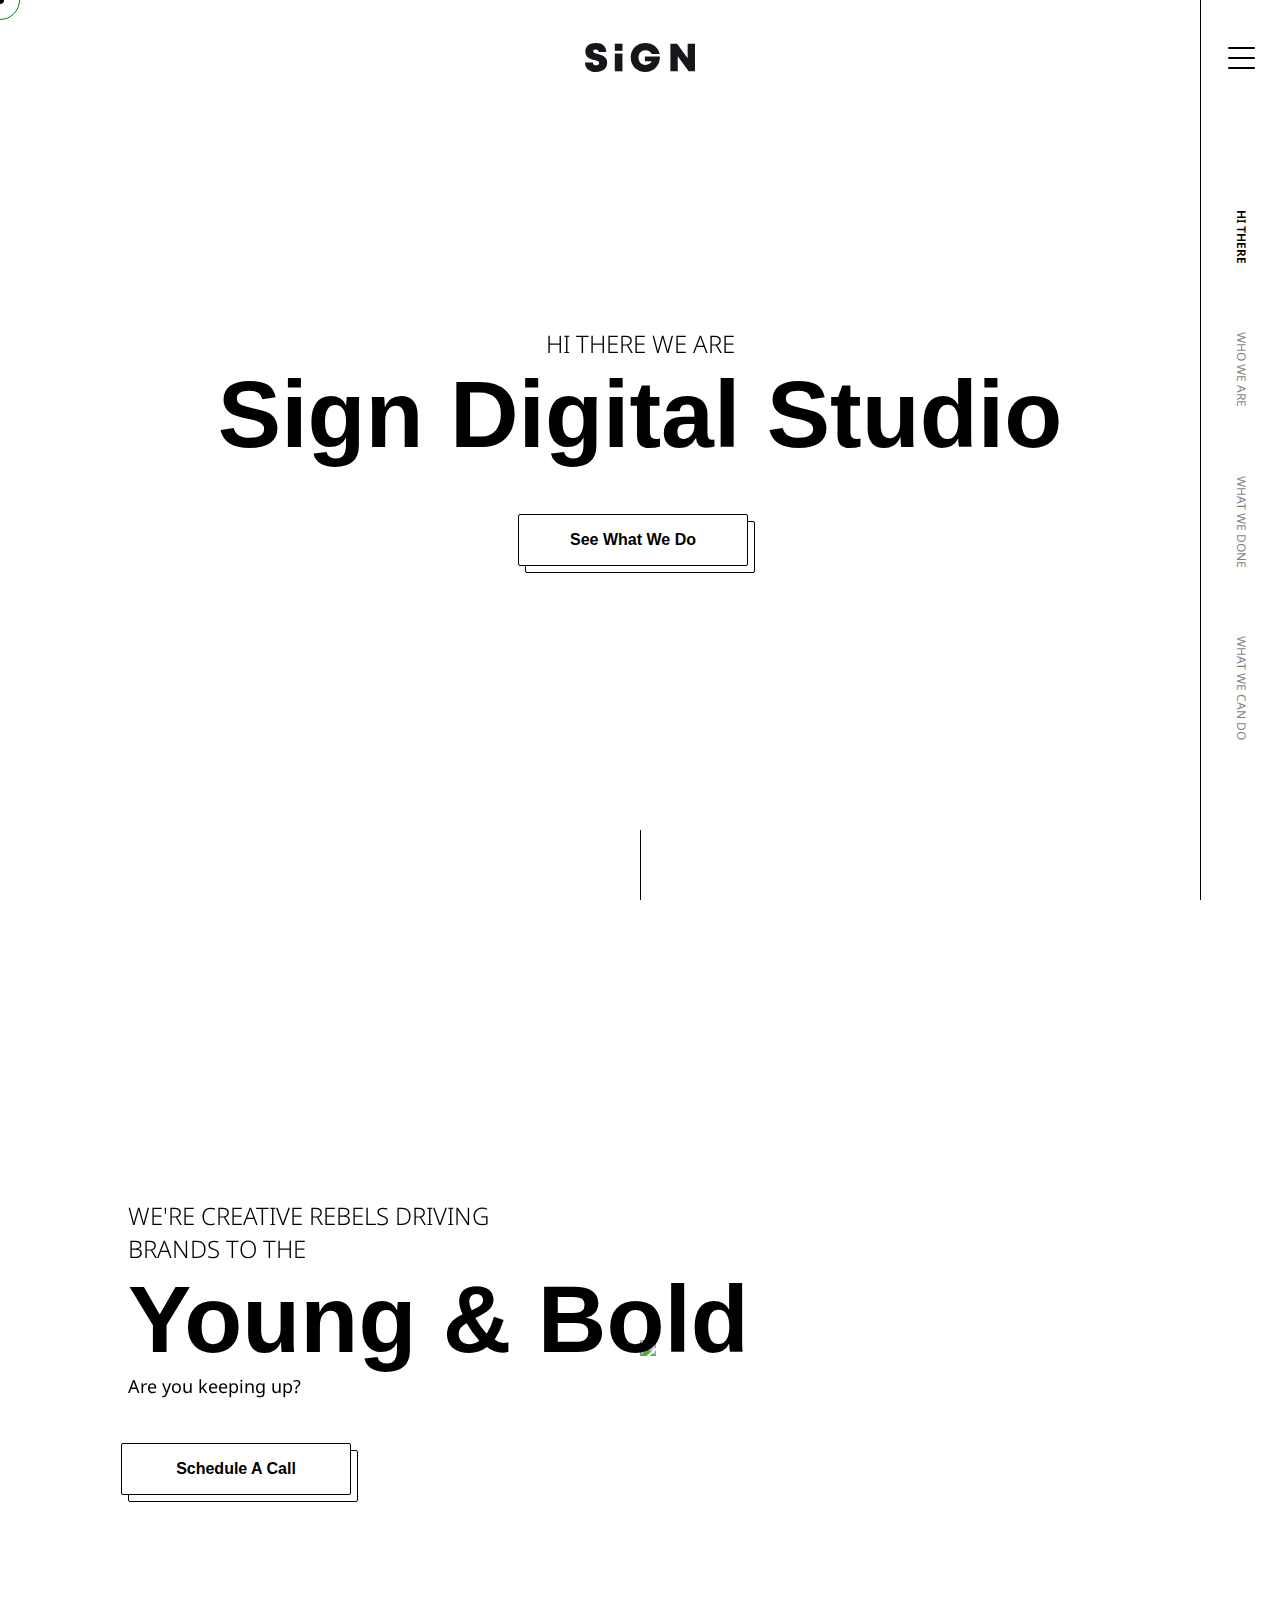
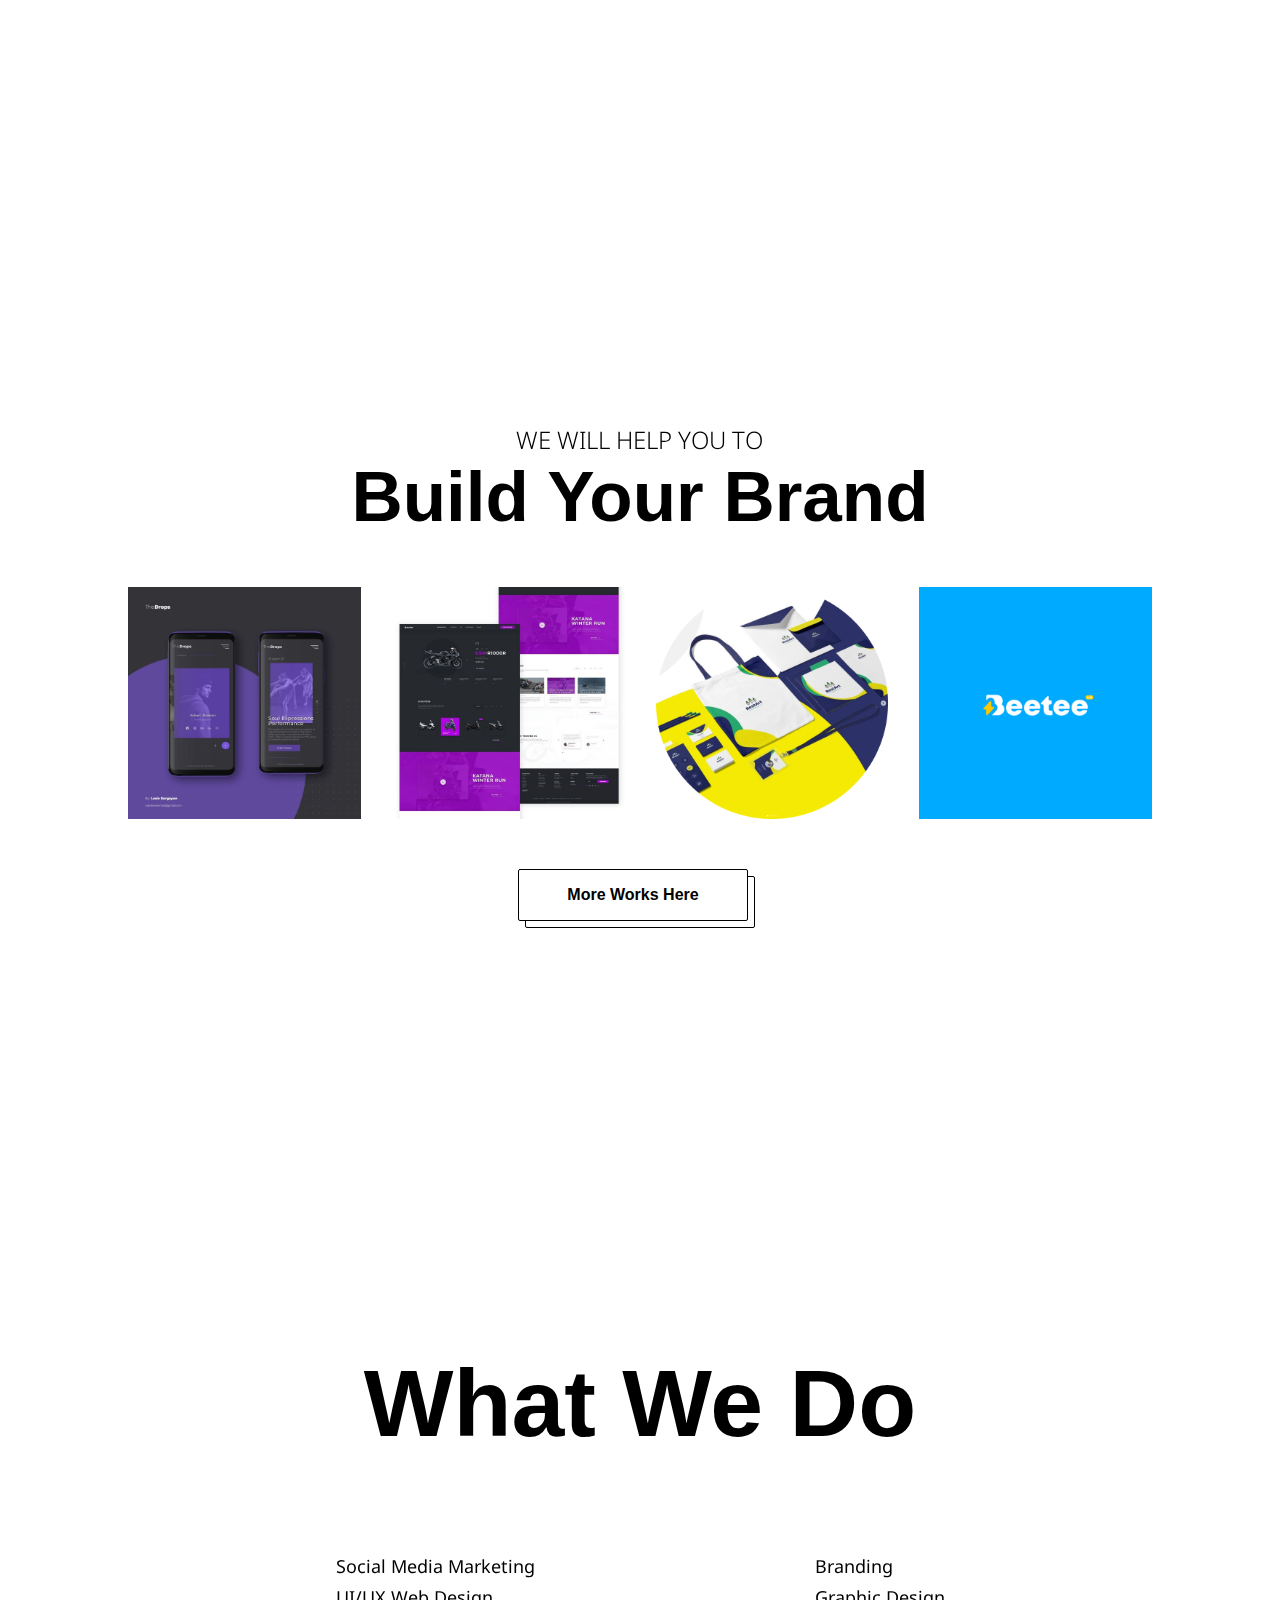
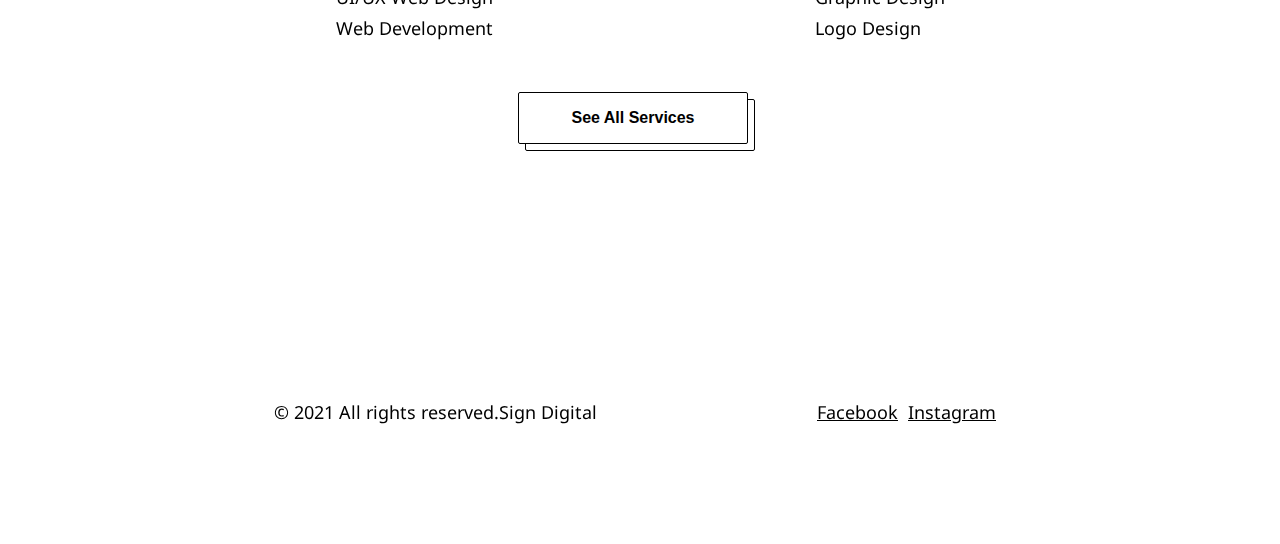
==== index.html @ 4cf791e8 "Add cursor animation to all pages" ====
<!DOCTYPE html>
<html lang="en">
<head>
    <meta charset="UTF-8">
    <meta http-equiv="X-UA-Compatible" content="IE=edge">
    <meta name="viewport" content="width=device-width, initial-scale=1.0">
    <title>Sign Digital Studio</title>
    <link rel="stylesheet" href="./icons/style.css">
    <link rel="stylesheet" href="./fonts/stylesheet.css">
    <link rel="stylesheet" href="./css/style.css">
    <link rel="stylesheet" href="./css/media.css">
</head>
<body>
  <!-- Cursor animation -->
  <div class="cursor__circle"></div>
  <div class="cursor__dot"></div>
  
    <div class="site-navigation">
      <label class="burger-menu">
        <input type="checkbox">
      </label>
      <nav class="nav-bar">
        <div class="nav-bar__item heading1">
          <a href="./about.html"> 
            About us
            <span class="line-through"></span>
          </a>
        </div>
        <div class="nav-bar__item heading1">
          <a href="./portfolio.html"> 
            Portfolio
            <span class="line-through"></span>
          </a>
        </div>
        <div class="nav-bar__item heading1">
          <a href="./services.html"> 
            Services
            <span class="line-through"></span>
          </a>
        </div>
        <div class="nav-bar__item heading1">
          <a href="./contact.html"> 
            Contact us
            <span class="line-through"></span>
          </a>
        </div>
      </nav>
      <div class="page-navigation">
        <ul class="page-navigation__list">
          <li class="page-navigation__item active" data-section="homePage"><a href="#homePage">hi there</a></li>
          <li class="page-navigation__item" data-section="about"><a href="#about">who we are</a></li>
          <li class="page-navigation__item" data-section="portfolio"><a href="#portfolio">what we done</a></li>
          <li class="page-navigation__item" data-section="services"><a href="#services">what we can do</a></li>
        </ul>
      </div>
    </div>
    <!-- <?xml version="1.0" encoding="utf-8"?>
<svg class="svg" version="1.1" id="Layer_1" xmlns="http://www.w3.org/2000/svg" xmlns:xlink="http://www.w3.org/1999/xlink" x="0px" y="0px"
	 width="2335.9px" height="1337px" viewBox="0 0 2335.9 1337" style="enable-background:new 0 0 2335.9 1337;" xml:space="preserve">
  <style type="text/css">
	.st0{fill:none;}
  </style>
  <path id="curve" class="st0" d="M189.7,34.1c0,0,83.5,327.6,347.3,301.4s512.7-229.3,653.6-183.5s360.8,304.8,520.9,330.9
	c154.3,25.1,322.7-34.4,429.2-157.3c0,0,318,411.1,45.9,727.3c0,0-132.7,176.9-465.2,90.1s-485.9,88.1-665,144.1
	c-241.5,75.6-396.3-27.2-527.4-181.8C390.8,942.8,327.3,899,171.6,961.2c0,0-175.8-215.2-122.2-548S157.9-7.8,189.7,34.1z"/>
  <text class="text">
    <textPath alignment-baseline="top" xlink:href="#curve">
      <animate attributeName="startOffset" values="0%;100%;"  begin="0s" dur="10s" repeatCount="indefinite"/>
      BRANDING - UI/UX DESIGN - SMM - WEB DEVELOPMENT - LOGO DESIGN - SOCIAL CONTENT WRITING - GRAPHIC DESIGN - ADD MANAGEMENT - 
      BRANDING - UI/UX DESIGN - SMM - WEB DEVELOPMENT - LOGO DESIGN - SOCIAL CONTENT WRITING - GRAPHIC DESIGN - ADD MANAGEMENT - 
      BRANDING - UI/UX DESIGN - SMM - WEB DEVELOPMENT - LOGO DESIGN - SOCIAL CONTENT WRITING - GRAPHIC DESIGN - ADD MANAGEMENT -  
      BRANDING - UI/UX DESIGN - SMM - WEB DEVELOPMENT - LOGO DESIGN - SOCIAL CONTENT WRITING - GRAPHIC DESIGN - ADD MANAGEMENT -  
      BRANDING - UI/UX DESIGN - SMM - WEB DEVELOPMENT - LOGO DESIGN - SOCIAL CONTENT WRITING - GRAPHIC DESIGN - ADD MANAGEMENT -  
      BRANDING - UI/UX DESIGN - SMM - WEB DEVELOPMENT - LOGO DESIGN - SOCIAL CONTENT WRITING - GRAPHIC DESIGN - ADD MANAGEMENT -  
      BRANDING - UI/UX DESIGN - SMM - WEB DEVELOPMENT - LOGO DESIGN - SOCIAL CONTENT WRITING - GRAPHIC DESIGN - ADD MANAGEMENT -  
      BRANDING - UI/UX DESIGN - SMM - WEB DEVELOPMENT - LOGO DESIGN - SOCIAL CONTENT WRITING - GRAPHIC DESIGN - ADD MANAGEMENT -  
      BRANDING - UI/UX DESIGN - SMM - WEB DEVELOPMENT - LOGO DESIGN - SOCIAL CONTENT WRITING - GRAPHIC DESIGN - ADD MANAGEMENT -  
      BRANDING - UI/UX DESIGN - SMM - WEB DEVELOPMENT - LOGO DESIGN - SOCIAL CONTENT WRITING - GRAPHIC DESIGN - ADD MANAGEMENT -    
    </textPath>
  </text>
</svg> -->
    <header>
      <a href="./index.html#homePage" id="logo">
        <img src="./img/blacklogo.svg" />
    </a>
    </header>
    <main>
        <section class='welcome-section' id="homePage">
          <p class='heading2'>hi there we are</p>
          <h1 class='heading1'>sign digital studio </h1>
          <a href="#portfolio">
            <div class='button-container'>
                <button class='button'>
                  see what we do
                </button>
              </div>
          </a>
        </section>
        <section class='about-section' id="about">
          <div class='left-side'>
            <p class='heading2'>we're creative rebels driving<br/>brands to the</p>
            <h2 class='heading1' >young & bold</h2>
            <p>Are you keeping up?</p>
            <div class='button-container'>
                <button class='button'>
                  schedule a call
                </button>
            </div>
          </div>
          <div class='right-side'>
            <img src='./img/menWorking.png' />
          </div>
        </section>
        <section class='portfolio-section' id='portfolio'>
          <div class='text-description'>
            <p class="heading2">We will help you to</p>
            <h2 class='heading1 mid-shrift'>build your brand</h2>
          </div>
          <div class='pics-container'>
            <div class='pics'>
              <a href='./portfolio1.html'>
                <img src='./img/portfolio1.png' />
              </a>
              <a href='./portfolio.html'>
                <img src='./img/portfolio2.png' />
              </a>
              <a href='./portfolio.html'>
                <img src='./img/portfolio3.png' />
              </a>
              <a href='./portfolio.html'>
                <img src='./img/portfolio4.png' />
              </a>
            </div>
            <div class='button-container'>
                <button class='button'>
                  more works here
                </button>
            </div>
          </div>
        </section>
        <section class='services-section' id="services">
            <h2 class='heading1 whatWeDoHeading'>what we do</h2>
            <div class='lists-wrapper'>
              <div class="lists">
                <ul>
                  <li>Social Media Marketing</li>
                  <li>UI/UX Web Design</li>
                  <li>Web Development</li>  
                </ul>
                <ul>
                  <li>Branding</li>
                  <li>Graphic Design</li>
                  <li>Logo Design</li>
                </ul>
              </div>
              <div class="button-wrapper">
                <div class='button-container'>
                  <a href="./services.html">
                  <button class='button'>
                    see all services
                  </button>
                  </a>
                </div>
              </div>
            </div>
        </section>
      </main>
      <footer>
        <p>&copy; 2021 All rights reserved.Sign Digital </p>
        <div class='social'>
          <a href='https://www.facebook.com/Sign-2213681662203036' target="_blank">Facebook</a>
          <a href='https://www.instagram.com/sign_digital/' target="_blank">Instagram</a>
        </div>
      </footer>
      <div class="stiky-line-container">
        <a href="#homePage" id="lineA">
          <div id='stiky-line'></div>
        </a>
      </div>
      <script src="./script.js"></script>
</body>
</html>
---- icons/style.css ----
@font-face {
  font-family: 'icomoon';
  src:  url('fonts/icomoon.eot?glwgd6');
  src:  url('fonts/icomoon.eot?glwgd6#iefix') format('embedded-opentype'),
    url('fonts/icomoon.ttf?glwgd6') format('truetype'),
    url('fonts/icomoon.woff?glwgd6') format('woff'),
    url('fonts/icomoon.svg?glwgd6#icomoon') format('svg');
  font-weight: normal;
  font-style: normal;
  font-display: block;
}

[class^="icon-"], [class*=" icon-"] {
  /* use !important to prevent issues with browser extensions that change fonts */
  font-family: 'icomoon' !important;
  speak: never;
  font-style: normal;
  font-weight: normal;
  font-variant: normal;
  text-transform: none;
  line-height: 1;

  /* Better Font Rendering =========== */
  -webkit-font-smoothing: antialiased;
  -moz-osx-font-smoothing: grayscale;
}

.icon-arrow-up:before {
  content: "\e910";
}
---- fonts/stylesheet.css ----
@font-face {
    font-family: 'Mosk Bold 700';
    src: url('MoskBold700.woff2') format('woff2'),
        url('MoskBold700.woff') format('woff');
    font-weight: bold;
    font-style: normal;
    font-display: swap;
}

@font-face {
    font-family: 'Mosk Extra-Bold 800';
    src: url('MoskExtra-Bold800.woff2') format('woff2'),
        url('MoskExtra-Bold800.woff') format('woff');
    font-weight: bold;
    font-style: normal;
    font-display: swap;
}

@font-face {
    font-family: 'Mosk Extra-Light 200';
    src: url('MoskExtra-Light200.woff2') format('woff2'),
        url('MoskExtra-Light200.woff') format('woff');
    font-weight: 300;
    font-style: normal;
    font-display: swap;
}

@font-face {
    font-family: 'Mosk Light 300';
    src: url('MoskLight300.woff2') format('woff2'),
        url('MoskLight300.woff') format('woff');
    font-weight: 300;
    font-style: normal;
    font-display: swap;
}

@font-face {
    font-family: 'Mosk Normal 400';
    src: url('MoskNormal400.woff2') format('woff2'),
        url('MoskNormal400.woff') format('woff');
    font-weight: normal;
    font-style: normal;
    font-display: swap;
}

@font-face {
    font-family: 'Mosk Medium 500';
    src: url('MoskMedium500.woff2') format('woff2'),
        url('MoskMedium500.woff') format('woff');
    font-weight: 500;
    font-style: normal;
    font-display: swap;
}

@font-face {
    font-family: 'Mosk Semi-Bold 600';
    src: url('MoskSemi-Bold600.woff2') format('woff2'),
        url('MoskSemi-Bold600.woff') format('woff');
    font-weight: bold;
    font-style: normal;
    font-display: swap;
}

@font-face {
    font-family: 'Mosk Thin 100';
    src: url('MoskThin100.woff2') format('woff2'),
        url('MoskThin100.woff') format('woff');
    font-weight: 100;
    font-style: normal;
    font-display: swap;
}

@font-face {
    font-family: 'Mosk Ultra-Bold 900';
    src: url('MoskUltra-Bold900.woff2') format('woff2'),
        url('MoskUltra-Bold900.woff') format('woff');
    font-weight: bold;
    font-style: normal;
    font-display: swap;
}

@font-face {
    font-family: 'Noto Sans';
    src: url('NotoSans-BlackItalic.woff2') format('woff2'),
        url('NotoSans-BlackItalic.woff') format('woff');
    font-weight: 900;
    font-style: italic;
    font-display: swap;
}

@font-face {
    font-family: 'Noto Sans';
    src: url('NotoSans-Black.woff2') format('woff2'),
        url('NotoSans-Black.woff') format('woff');
    font-weight: 900;
    font-style: normal;
    font-display: swap;
}

@font-face {
    font-family: 'Noto Sans';
    src: url('NotoSans-Bold.woff2') format('woff2'),
        url('NotoSans-Bold.woff') format('woff');
    font-weight: bold;
    font-style: normal;
    font-display: swap;
}

@font-face {
    font-family: 'Noto Sans';
    src: url('NotoSans-BoldItalic.woff2') format('woff2'),
        url('NotoSans-BoldItalic.woff') format('woff');
    font-weight: bold;
    font-style: italic;
    font-display: swap;
}

@font-face {
    font-family: 'Noto Sans';
    src: url('NotoSans-ExtraBoldItalic.woff2') format('woff2'),
        url('NotoSans-ExtraBoldItalic.woff') format('woff');
    font-weight: bold;
    font-style: italic;
    font-display: swap;
}

@font-face {
    font-family: 'Noto Sans';
    src: url('NotoSans-ExtraBold.woff2') format('woff2'),
        url('NotoSans-ExtraBold.woff') format('woff');
    font-weight: bold;
    font-style: normal;
    font-display: swap;
}

@font-face {
    font-family: 'Noto Sans';
    src: url('NotoSans-ExtraLight.woff2') format('woff2'),
        url('NotoSans-ExtraLight.woff') format('woff');
    font-weight: 200;
    font-style: normal;
    font-display: swap;
}

@font-face {
    font-family: 'Noto Sans';
    src: url('NotoSans-ExtraLightItalic.woff2') format('woff2'),
        url('NotoSans-ExtraLightItalic.woff') format('woff');
    font-weight: 200;
    font-style: italic;
    font-display: swap;
}

@font-face {
    font-family: 'Noto Sans';
    src: url('NotoSans-Italic.woff2') format('woff2'),
        url('NotoSans-Italic.woff') format('woff');
    font-weight: normal;
    font-style: italic;
    font-display: swap;
}

@font-face {
    font-family: 'Noto Sans';
    src: url('NotoSans-Light.woff2') format('woff2'),
        url('NotoSans-Light.woff') format('woff');
    font-weight: 300;
    font-style: normal;
    font-display: swap;
}

@font-face {
    font-family: 'Noto Sans';
    src: url('NotoSans-LightItalic.woff2') format('woff2'),
        url('NotoSans-LightItalic.woff') format('woff');
    font-weight: 300;
    font-style: italic;
    font-display: swap;
}

@font-face {
    font-family: 'Noto Sans';
    src: url('NotoSans-Medium.woff2') format('woff2'),
        url('NotoSans-Medium.woff') format('woff');
    font-weight: 500;
    font-style: normal;
    font-display: swap;
}

@font-face {
    font-family: 'Noto Sans';
    src: url('NotoSans-MediumItalic.woff2') format('woff2'),
        url('NotoSans-MediumItalic.woff') format('woff');
    font-weight: 500;
    font-style: italic;
    font-display: swap;
}

@font-face {
    font-family: 'Noto Sans';
    src: url('NotoSans-Regular.woff2') format('woff2'),
        url('NotoSans-Regular.woff') format('woff');
    font-weight: normal;
    font-style: normal;
    font-display: swap;
}

@font-face {
    font-family: 'Noto Sans';
    src: url('NotoSans-SemiBoldItalic.woff2') format('woff2'),
        url('NotoSans-SemiBoldItalic.woff') format('woff');
    font-weight: 600;
    font-style: italic;
    font-display: swap;
}

@font-face {
    font-family: 'Noto Sans';
    src: url('NotoSans-SemiBold.woff2') format('woff2'),
        url('NotoSans-SemiBold.woff') format('woff');
    font-weight: 600;
    font-style: normal;
    font-display: swap;
}

@font-face {
    font-family: 'Noto Sans';
    src: url('NotoSans-Thin.woff2') format('woff2'),
        url('NotoSans-Thin.woff') format('woff');
    font-weight: 100;
    font-style: normal;
    font-display: swap;
}

@font-face {
    font-family: 'Noto Sans';
    src: url('NotoSans-ThinItalic.woff2') format('woff2'),
        url('NotoSans-ThinItalic.woff') format('woff');
    font-weight: 100;
    font-style: italic;
    font-display: swap;
}
---- css/style.css ----
* {
    margin: 0;
    padding: 0;
    box-sizing: border-box;
    font-family: 'Noto Sans';
}



html {
    scroll-behavior: smooth;
  }


.heading1 {
  font-family: Mosk, sans-serif !important;
  font-size: 132px;
  color: black;
  text-transform: capitalize;
  white-space: nowrap;
  overflow: visible;
  font-weight: 900;
}

.heading2 {
  font-size: 24px;
  color: black;
  text-transform: uppercase;
  font-weight: 300;
 
}

.heading3 {
  font-size: 48px;
  font-family: Mosk, sans-serif ;
  font-weight: 900;
}

p {
  font-size: 18px;
  font-weight: 400;
}


/* Header */

header {
  display: flex;
  align-items: center;
  justify-content: center;
  transition: all 1s ease;
    
}

#logo  {
  max-width: max-content;
  height: 29px;
  cursor: pointer;
  transition: all 1s ease-in-out;
  /* color: #268f2a; */
  text-decoration: none; 
  z-index: 5;
  position: fixed;
  top: 43px;
}

#logo img {
  height: inherit;
}

/* Navigation  */

:root {
  --bar-width: 27px;
  --bar-height: 2px;
  --burger-gap: 8px;
  --burger-margin: 27px;
}

.site-navigation {
  position: fixed;
  top: 0;
  right: 0;
  width: 80px;
  height: 100vh;
  border-left: 1px solid black;
  background-color: white;
  z-index: 5;
}


.burger-menu {
  width: max-content;
  display: flex;
  flex-direction: column;
  gap: var(--burger-gap);
  position: absolute;
  top: 47px;
  left: var(--burger-margin);
  z-index: 3;
  cursor: pointer;
}

.burger-menu::before,
.burger-menu::after,
.burger-menu input {
  content: "";
  width: var(--bar-width);
  height: var(--bar-height);
  background-color: black;
  transform-origin: left center;
  border-radius: 9999px;
  transition: opacity 500ms,
              width   500ms,
              transform 500ms,
              rotate 500ms;
}

.burger-menu input {
  appearance: none;
  outline: none;
  pointer-events: none;
  background-color: #000000;
} 

.burger-menu:has(input:checked)::before {
  rotate: 45deg;
  background-color: white;
}

.burger-menu:has(input:checked)::after {
  rotate: -45deg;
  background-color: white;
}

.burger-menu input:checked {
  opacity: 0;
  width: 0;
}

/*********************/
.nav-bar {
  height: 100vh;
  width: 100%;
  display: flex;
  flex-direction: column;
  background-color: #000000;
  position: absolute;
  top: 0;
  right: -2000px;
  justify-content: center;
  align-items: flex-start;
  padding: 47px 400px;
  transition: all 700ms;
}

.nav-bar__item {
  cursor: pointer;
  color: white;
  position: relative;
}

.nav-bar__item a {
  color: white;
  text-decoration: none;
  position: relative;
}

.nav-bar__item span {
  background-color: white;
  height: 4px;
  width: 0;
  display: block;
  position: absolute;
  top: 50%;
  left: -5%;
  transition: width .5s ;
}

.nav-bar__item a:hover .line-through {
  width: 110%;
}

.burger-menu:has(input:checked) + .nav-bar {
  right: 0;
}


.page-navigation {
  padding: 200px 0 150px;
  height: 100vh;
}

.page-navigation__list {
  height: 100%;
  list-style: none;
  display: flex;
  flex-direction: column;
  justify-content: space-between;
  align-items: center;
  
}

.page-navigation__list li {
  writing-mode: vertical-rl;
  padding: 10px;
  opacity: .5;
}

.page-navigation__list a {
  text-decoration: none;
  text-transform: uppercase;
  color: #000000;
  white-space: nowrap;
  font-size: 12px;
 
}

.page-navigation__item.active {
  opacity: 1;
  font-weight: 600;
}


/* Button */

.button-container {
    display: inline-block;
    position: relative;
    width: 230px;
    height: 52px;
    border: 1px solid #000000;
    cursor: pointer;
    margin-top: 52px;
    border-radius: 2px;
  }
  
  .button {
    width: 230px;
    height: 52px;
    text-transform: capitalize;
    background-color: white;
    border: 1px solid black;
    transform: translate(-8px, -8px);
    transition: all 0.2s ease;
    text-align: center;
    cursor: pointer;
    font-size: 16px;
    font-weight: 900;
    border-radius: 2px;
    font-family: Mosk, sans-serif !important;
  }
  
  .button:hover {
    background-color: black;
    color: white;
    transform: translate(-1px, -1px);
  
  }



  /* Sticky Line */

  .stiky-line-container {
    height: 120px;
    position: sticky;
    bottom: 0;
    left: 50%;
    z-index: 1;
    cursor: default;
    display: flex;
    align-items: flex-end;
    justify-content: center;
  }


  .lineAnimation {
    --webkit-animation: uparrow 2s 2 ease-in-out;
  }

  .lineAnimationHover {
    --webkit-animation: uparrow 2s infinite ease-in-out;
  }

  .stiky-line-container  a {
    cursor: default;
    padding: 10px 10px 0 10px;
  }

  
  #stiky-line {
    width: 1px;
    height: 70px;
    background-color: black;
    position: sticky;
    bottom: 0;
    left: 50%;
    z-index: 3;
  }

  #stiky-line::before {
    content: '';
    border: solid black;
    border-width: 0 1px 1px 0;
    display: inline-block;
    padding: 6px;
    transform: rotate(-135deg);
    -webkit-transform: rotate(-135deg);
    margin: 0 -6px;
    display: var(--beforeDisplay, none);
  }
  
  
  
  /* main  */

  main {
    padding: 0 284px;
    padding: 0 10%;
    overflow: hidden;
  }

  /* Section-Welcome */
  
  .welcome-section {
    height: 100vh;
    display: flex;
    flex-direction: column;
    align-items: center;
    justify-content: center;
    
  }
  
/* Section-About */
 
  .about-section {
    display: flex;
    width: 100%;
    height: 100vh;
    display: flex;
    justify-content: space-between;
    align-items: center;
  }
  
  .left-side {
    width: 50%;
    z-index: 1;
    display: flex;
    flex-direction: column;
    align-items: flex-start;
    justify-content: center;
  }
  
  .right-side {
    width: 50%;
    z-index: -2;
  }
  .right-side img {
    width: 100%;
    max-height: 100vh;
    height: auto;
  }

  /* Section-Portfolio */
  
  .portfolio-section {
    height: 100vh;
    padding-top: 5%;
    display: flex;
    flex-direction: column;
    align-items: center;
    justify-content: center;
  }
  
  .mid-shrift {
    font-size: 71px !important;
  }

  .text-description {
    text-align: center;
  }
  
  
  .pics-container {
    width: 100%;
    display: flex;
    flex-direction: column;
    align-items: center;
  }
  
  
  .pics {
    margin-top: 50px ;
    display: grid;
    grid-template-columns: auto auto auto auto;
    gap: 31px;
  }
  
  
  .pics img {
    width: 100%;
    max-height: 320px;
    height: auto;
    max-width: 320px;
    cursor: pointer;
    transition: all .3s linear;
  }

  .pics img:hover {
    border-radius: 50%;
    transition: all .3s linear;

  }


  

  /* Section-services */
    
  .services-section {
    height: 100vh;
    display: flex;
    flex-direction: column;
    justify-content: center;
  }

  .whatWeDoHeading {
   text-align: start;    
  }
  
  .lists-wrapper {
    display: flex;
    flex-direction: column;
    align-items: flex-end;
    margin-top: 96px;
  }

  .lists {
    width: 50%;
    display: flex;
  }
  
  .lists ul {
    list-style: none;
    margin-right: 150px;
    font-size: 18px;
  
  }
  
  .lists ul li {
    margin-bottom: 7px;
    font-size: 18px;
    font-weight: 400;
  }

  .button-wrapper {
    width: 50%;
  }
  
  
  .cube-img {
    width: 100%;
    height: auto;
    margin-bottom: 200px;
  } 
  
  
/* footer  */

 .footer-wrapper {
   height: 100vh;
   display: flex;
   flex-direction: column;
   justify-content: flex-end;
 }



  footer {
    padding: 0 274px;
    display: flex;
    justify-content: space-between;
  }

  footer p {
    font-size: 18px;
    font-weight: 400;
  }
  
  .social {
    display: flex;
  }
  
  .social a {
    color: black;
    margin-right: 10px;
    font-size: 18px;
    font-weight: 400;
  }





  /* Animations */ 
  @keyframes uparrow {
    0%  { height: 70px;  }
    50% { height: 110px; }
    100% {height: 70px;  }
  }
  
  @-webkit-keyframes uparrow {
    0%  { height: 70px;  }
    50% { height: 110px; }
    100% {height: 70px;  }
  }





/* SVG */

.svg {
  position: absolute;
  top: 0;
  left: -20%;
  width: 150%;
  overflow: hidden;
}


/* Cursor animation  */
.cursor__circle {
  width: 40px;
  height: 40px;
  border: 1px solid green;
  border-radius: 50%;
  position: fixed;
  left: 0;
  top: 0;
  pointer-events: none;
  -webkit-transform: translate(-50%, -50%);
  transform: translate(-50%, -50%);
  -webkit-transition: 0.15s;
  transition: 0.15s;
  z-index: 999;
  mix-blend-mode: difference;
}

.cursor__dot {
  position: fixed;
  width: 8px;
  height: 8px;
  background-color: black;
  border-radius: 50%;
  left: 0;
  top: 0;
  pointer-events: none;
  -webkit-transform: translate(-50%, -50%);
  transform: translate(-50%, -50%);
  -webkit-transition: 0.2s;
  transition: 0.2s;
  z-index: 999;
  mix-blend-mode: difference;
}
---- css/media.css ----
@media only screen and (max-width: 1800px) {
  .info__logo {
    display: flex;
    justify-content: center;
  }

  .info__logo img {
    width: 95%;
  }
}

@media only screen and (max-width: 1560px) {
  .heading3 {
    font-size: 35px;
  }

  .info__content-title {
    font-size: 20px ;
  }

  .info__content-text {
    font-size: 13px;
  }
}


@media only screen and (max-width: 1460px) {
    .heading1 {
      font-size: 95px;
    }
  
    .about-section {
      height: 100vh;
    }

    .whatWeDoHeading {
      text-align: center;
    }

    .lists-wrapper {
      align-items: center;
    }

    .lists {
      width: 100%;
      justify-content: center;
      gap: 280px;
    }

    .lists ul {
      margin-right: 0;
    }

    .lists-wrapper .button-wrapper {
      width: 100%;
      text-align: center;
    }
  }
    
  
    
  
    @media only screen and (max-width: 1150px) {
      .heading1 {
        font-size: 90px;
      }
  
      .about-section {
        height: 100vh;
      }
  
    .heading2 {
      font-size: 20px;
    }

    .heading3 {
      font-size: 30px;
    }

    .info__content-title {
      font-size: 16px;
    }
  
  
    .right-side img {
      height: auto;
    }
  
    .pics img {
      height: auto;
    }
  
    .services-section {
      padding: 170px 0;
  }
  
    footer {
      padding: 0 10%;
    }
  }

  
  
  @media only screen and (max-width: 1075px) {
    .heading1 {
      font-size: 70px;
    }
  
    .heading2 {
      font-size: 18px;
    }
  
    .mid-shrift {
      font-size: 53px !important;
   }

   footer p {
    font-size: 12px;
   }

   .lists ul {
    margin-right: 15px;
}

  }
  
  
  @media only screen and (max-width: 800px) {
    .heading1 {
        font-size: 48px;
    }

    .services-section {
        padding: 170px 0 80px;
    }
  
    .cube-img {
      margin-bottom: 100px;
    }
  
  
    .pics {
      gap: 7px;
    }
  
  }
  
  
  @media only screen and (max-width: 640px) {
    .button {
      width: 185px;
      font-size: 15px;
    }
  
    .button-container {
      width: 185px;
    }
  
    .lists {
      gap: 65px;
  }
  
    .heading1 {
      font-size: 48px;
    }
  
    .mid-shrift {
      font-size: 41px !important;
    }

    .site-navigation {
        width: 40px;
    }

    :root {
        --burger-margin: 6px;
    }


  
  }
  
  @media only screen and (max-width: 600px) {
    .heading1 {
        font-size: 45px;
        text-align: center;
        white-space: unset;
    }
  
    .heading2 {
      font-size: 16px;
      text-align: center;
  }
  
    footer p {
      font-size: 12px;
    }
  
    .social a {
      font-size: 12px;
    }
  
    #logo {
      height: 30px;
    }
  
    .about-section {
      flex-direction: column;
      padding-top: 100px;
      justify-content: center;
    }
  
    .left-side {
      width: 100%;
      z-index: 1;
      display: flex;
      flex-direction: column;
      align-items: center;
      justify-content: center;
    }
  
    .right-side {
      width: 100%;
      margin-top: 5px;
      display: none;
  }

  .right-side img {
    height: 50px;
  }
  
  .text-description {
    width: 100%;
    text-align: center;
  }

  .portfolio-section {
    height: auto;
    padding-top: 100px;
}
  
  .pics {
    margin-top: 50px;
    display: flex;
    flex-direction: column;
  }
  
  .services-section {
    padding: 135px 0 80px;
    flex-direction: column;
    justify-content: center;
  }
  
  .whatWeDoHeading {
    width: 100%;
    text-align: center;
  }
  
  .lists {
    width: 100%;
    display: flex;
    justify-content: space-between;
    margin-top: 50px;
  }
  
  .lists ul {
    margin-right: 0;
  }
  
  .works-gallery {
    padding-top: 21%;
  }
  
  }
  
  @media only screen and (max-width: 375px) {
    #logo {
      height: 25px;
  }
  
  
  .heading1 {
    font-size: 37px;
  }
  
  .heading2 {
    font-size: 14px;
  }
  
  .cube-img {
    margin-bottom: 23px;
  }
  
  .services-section {
    padding: 135px 0 25px;
  }

 
  
  }
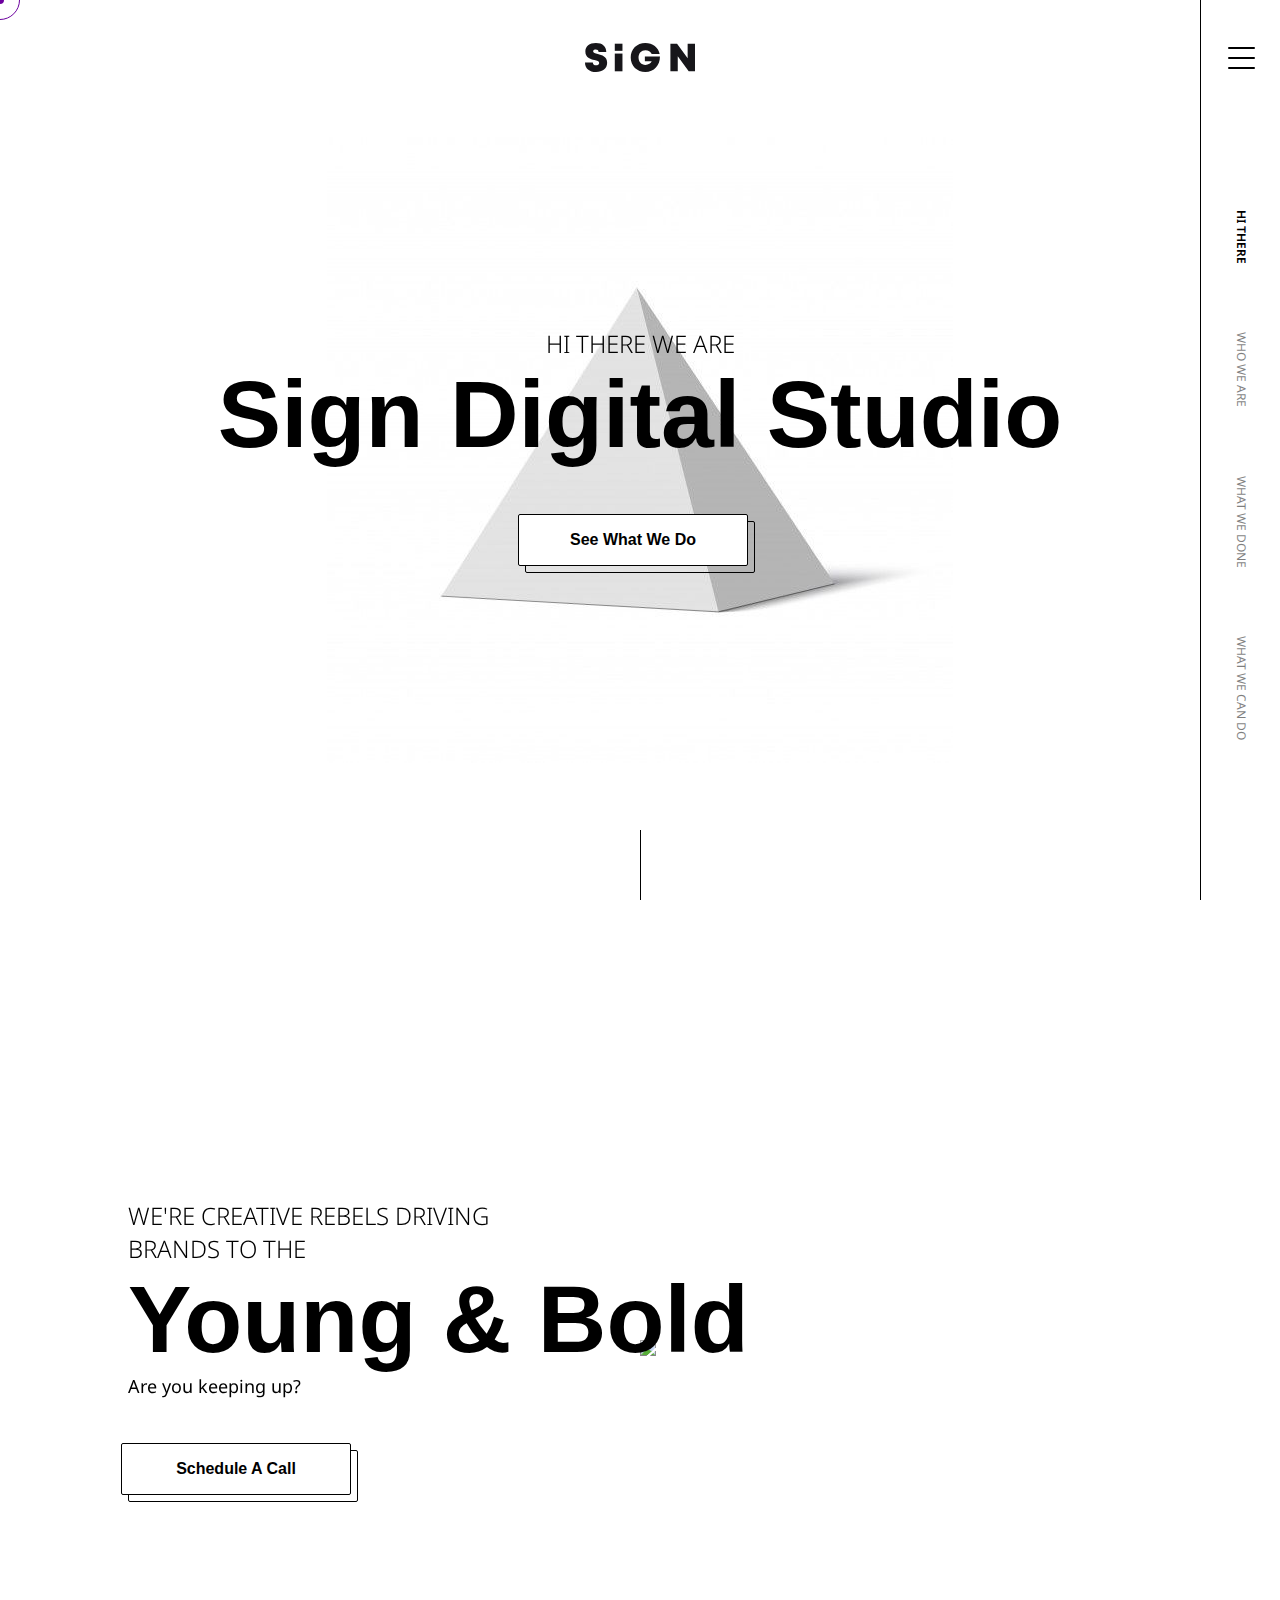
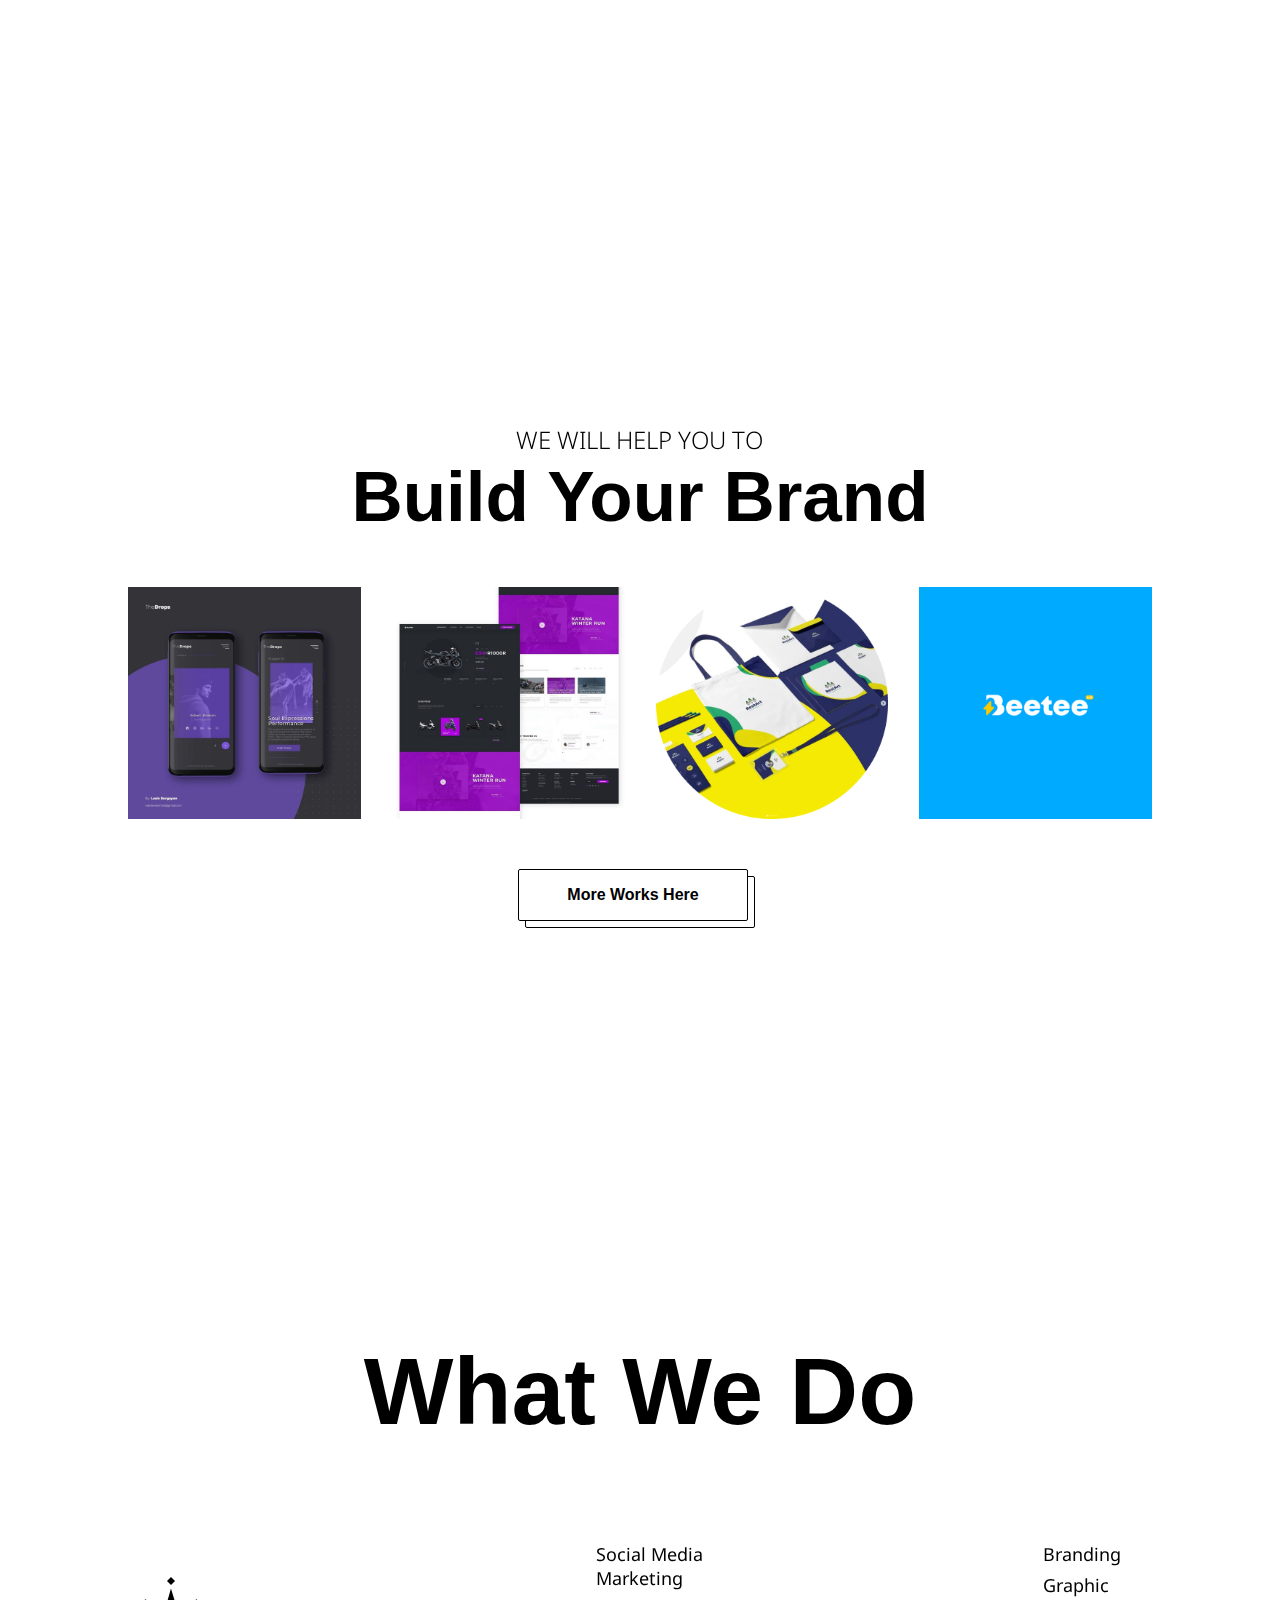
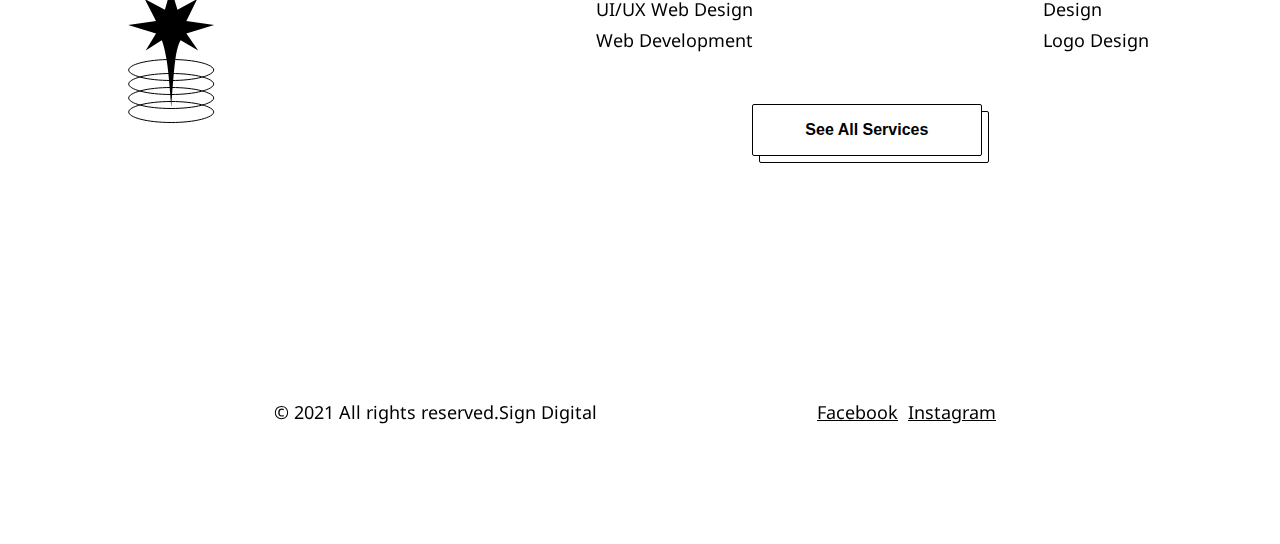
==== commit 40129a6c: "Add shapes to index.html" ====
--- a/index.html
+++ b/index.html
@@ -14,71 +14,48 @@
   <!-- Cursor animation -->
   <div class="cursor__circle"></div>
   <div class="cursor__dot"></div>
-  
-    <div class="site-navigation">
-      <label class="burger-menu">
-        <input type="checkbox">
-      </label>
-      <nav class="nav-bar">
-        <div class="nav-bar__item heading1">
-          <a href="./about.html"> 
-            About us
-            <span class="line-through"></span>
-          </a>
-        </div>
-        <div class="nav-bar__item heading1">
-          <a href="./portfolio.html"> 
-            Portfolio
-            <span class="line-through"></span>
-          </a>
-        </div>
-        <div class="nav-bar__item heading1">
-          <a href="./services.html"> 
-            Services
-            <span class="line-through"></span>
-          </a>
-        </div>
-        <div class="nav-bar__item heading1">
-          <a href="./contact.html"> 
-            Contact us
-            <span class="line-through"></span>
-          </a>
-        </div>
-      </nav>
-      <div class="page-navigation">
-        <ul class="page-navigation__list">
-          <li class="page-navigation__item active" data-section="homePage"><a href="#homePage">hi there</a></li>
-          <li class="page-navigation__item" data-section="about"><a href="#about">who we are</a></li>
-          <li class="page-navigation__item" data-section="portfolio"><a href="#portfolio">what we done</a></li>
-          <li class="page-navigation__item" data-section="services"><a href="#services">what we can do</a></li>
-        </ul>
+  <!--- Site Navigation -->
+  <div class="site-navigation">
+    <label class="burger-menu">
+      <input type="checkbox">
+    </label>
+  <!----- Main Menu  ----->
+    <nav class="nav-bar">
+      <div class="nav-bar__item heading1">
+        <a href="./about.html"> 
+           About us
+          <span class="line-through"></span>
+        </a>
       </div>
+      <div class="nav-bar__item heading1">
+        <a href="./portfolio.html"> 
+          Portfolio
+          <span class="line-through"></span>
+        </a>
+      </div>
+      <div class="nav-bar__item heading1">
+        <a href="./services.html"> 
+          Services
+          <span class="line-through"></span>
+        </a>
+      </div>
+      <div class="nav-bar__item heading1">
+        <a href="./contact.html"> 
+          Contact us
+          <span class="line-through"></span>
+        </a>
+      </div>
+    </nav>
+    <!-- First Page Menu  -->
+    <div class="page-navigation">
+      <ul class="page-navigation__list">
+        <li class="page-navigation__item active" data-section="homePage"><a href="#homePage">hi there</a></li>
+        <li class="page-navigation__item" data-section="about"><a href="#about">who we are</a></li>
+        <li class="page-navigation__item" data-section="portfolio"><a href="#portfolio">what we done</a></li>
+        <li class="page-navigation__item" data-section="services"><a href="#services">what we can do</a></li>
+      </ul>
     </div>
-    <!-- <?xml version="1.0" encoding="utf-8"?>
-<svg class="svg" version="1.1" id="Layer_1" xmlns="http://www.w3.org/2000/svg" xmlns:xlink="http://www.w3.org/1999/xlink" x="0px" y="0px"
-	 width="2335.9px" height="1337px" viewBox="0 0 2335.9 1337" style="enable-background:new 0 0 2335.9 1337;" xml:space="preserve">
-  <style type="text/css">
-	.st0{fill:none;}
-  </style>
-  <path id="curve" class="st0" d="M189.7,34.1c0,0,83.5,327.6,347.3,301.4s512.7-229.3,653.6-183.5s360.8,304.8,520.9,330.9
-	c154.3,25.1,322.7-34.4,429.2-157.3c0,0,318,411.1,45.9,727.3c0,0-132.7,176.9-465.2,90.1s-485.9,88.1-665,144.1
-	c-241.5,75.6-396.3-27.2-527.4-181.8C390.8,942.8,327.3,899,171.6,961.2c0,0-175.8-215.2-122.2-548S157.9-7.8,189.7,34.1z"/>
-  <text class="text">
-    <textPath alignment-baseline="top" xlink:href="#curve">
-      <animate attributeName="startOffset" values="0%;100%;"  begin="0s" dur="10s" repeatCount="indefinite"/>
-      BRANDING - UI/UX DESIGN - SMM - WEB DEVELOPMENT - LOGO DESIGN - SOCIAL CONTENT WRITING - GRAPHIC DESIGN - ADD MANAGEMENT - 
-      BRANDING - UI/UX DESIGN - SMM - WEB DEVELOPMENT - LOGO DESIGN - SOCIAL CONTENT WRITING - GRAPHIC DESIGN - ADD MANAGEMENT - 
-      BRANDING - UI/UX DESIGN - SMM - WEB DEVELOPMENT - LOGO DESIGN - SOCIAL CONTENT WRITING - GRAPHIC DESIGN - ADD MANAGEMENT -  
-      BRANDING - UI/UX DESIGN - SMM - WEB DEVELOPMENT - LOGO DESIGN - SOCIAL CONTENT WRITING - GRAPHIC DESIGN - ADD MANAGEMENT -  
-      BRANDING - UI/UX DESIGN - SMM - WEB DEVELOPMENT - LOGO DESIGN - SOCIAL CONTENT WRITING - GRAPHIC DESIGN - ADD MANAGEMENT -  
-      BRANDING - UI/UX DESIGN - SMM - WEB DEVELOPMENT - LOGO DESIGN - SOCIAL CONTENT WRITING - GRAPHIC DESIGN - ADD MANAGEMENT -  
-      BRANDING - UI/UX DESIGN - SMM - WEB DEVELOPMENT - LOGO DESIGN - SOCIAL CONTENT WRITING - GRAPHIC DESIGN - ADD MANAGEMENT -  
-      BRANDING - UI/UX DESIGN - SMM - WEB DEVELOPMENT - LOGO DESIGN - SOCIAL CONTENT WRITING - GRAPHIC DESIGN - ADD MANAGEMENT -  
-      BRANDING - UI/UX DESIGN - SMM - WEB DEVELOPMENT - LOGO DESIGN - SOCIAL CONTENT WRITING - GRAPHIC DESIGN - ADD MANAGEMENT -  
-      BRANDING - UI/UX DESIGN - SMM - WEB DEVELOPMENT - LOGO DESIGN - SOCIAL CONTENT WRITING - GRAPHIC DESIGN - ADD MANAGEMENT -    
-    </textPath>
-  </text>
-</svg> -->
+  </div>
     <header>
       <a href="./index.html#homePage" id="logo">
         <img src="./img/blacklogo.svg" />
@@ -141,6 +118,10 @@
         <section class='services-section' id="services">
             <h2 class='heading1 whatWeDoHeading'>what we do</h2>
             <div class='lists-wrapper'>
+              <div class="star-shape">
+                <img src="./img/Star.svg" alt="star-shape">
+              </div>
+             <div>
               <div class="lists">
                 <ul>
                   <li>Social Media Marketing</li>
@@ -162,6 +143,7 @@
                   </a>
                 </div>
               </div>
+             </div>
             </div>
         </section>
       </main>
--- a/css/style.css
+++ b/css/style.css
@@ -329,7 +329,10 @@
     flex-direction: column;
     align-items: center;
     justify-content: center;
-    
+    background-image: url(../img/Pyramid.png);
+    background-repeat: no-repeat;
+    background-position: center;
+    background-attachment: fixed;
   }
   
 /* Section-About */
@@ -431,13 +434,17 @@
   
   .lists-wrapper {
     display: flex;
-    flex-direction: column;
+    /* flex-direction: column; */
     align-items: flex-end;
+    /* justify-content: space-evenly; */
     margin-top: 96px;
   }
 
+  .lists-wrapper .star-shape {
+    width: 50%;
+  }
+
   .lists {
-    width: 50%;
     display: flex;
   }
   
@@ -535,7 +542,7 @@
 .cursor__circle {
   width: 40px;
   height: 40px;
-  border: 1px solid green;
+  border: 1px solid rgb(108, 0, 158);
   border-radius: 50%;
   position: fixed;
   left: 0;
@@ -553,7 +560,7 @@
   position: fixed;
   width: 8px;
   height: 8px;
-  background-color: black;
+  background-color: rgb(108, 0, 158);
   border-radius: 50%;
   left: 0;
   top: 0;
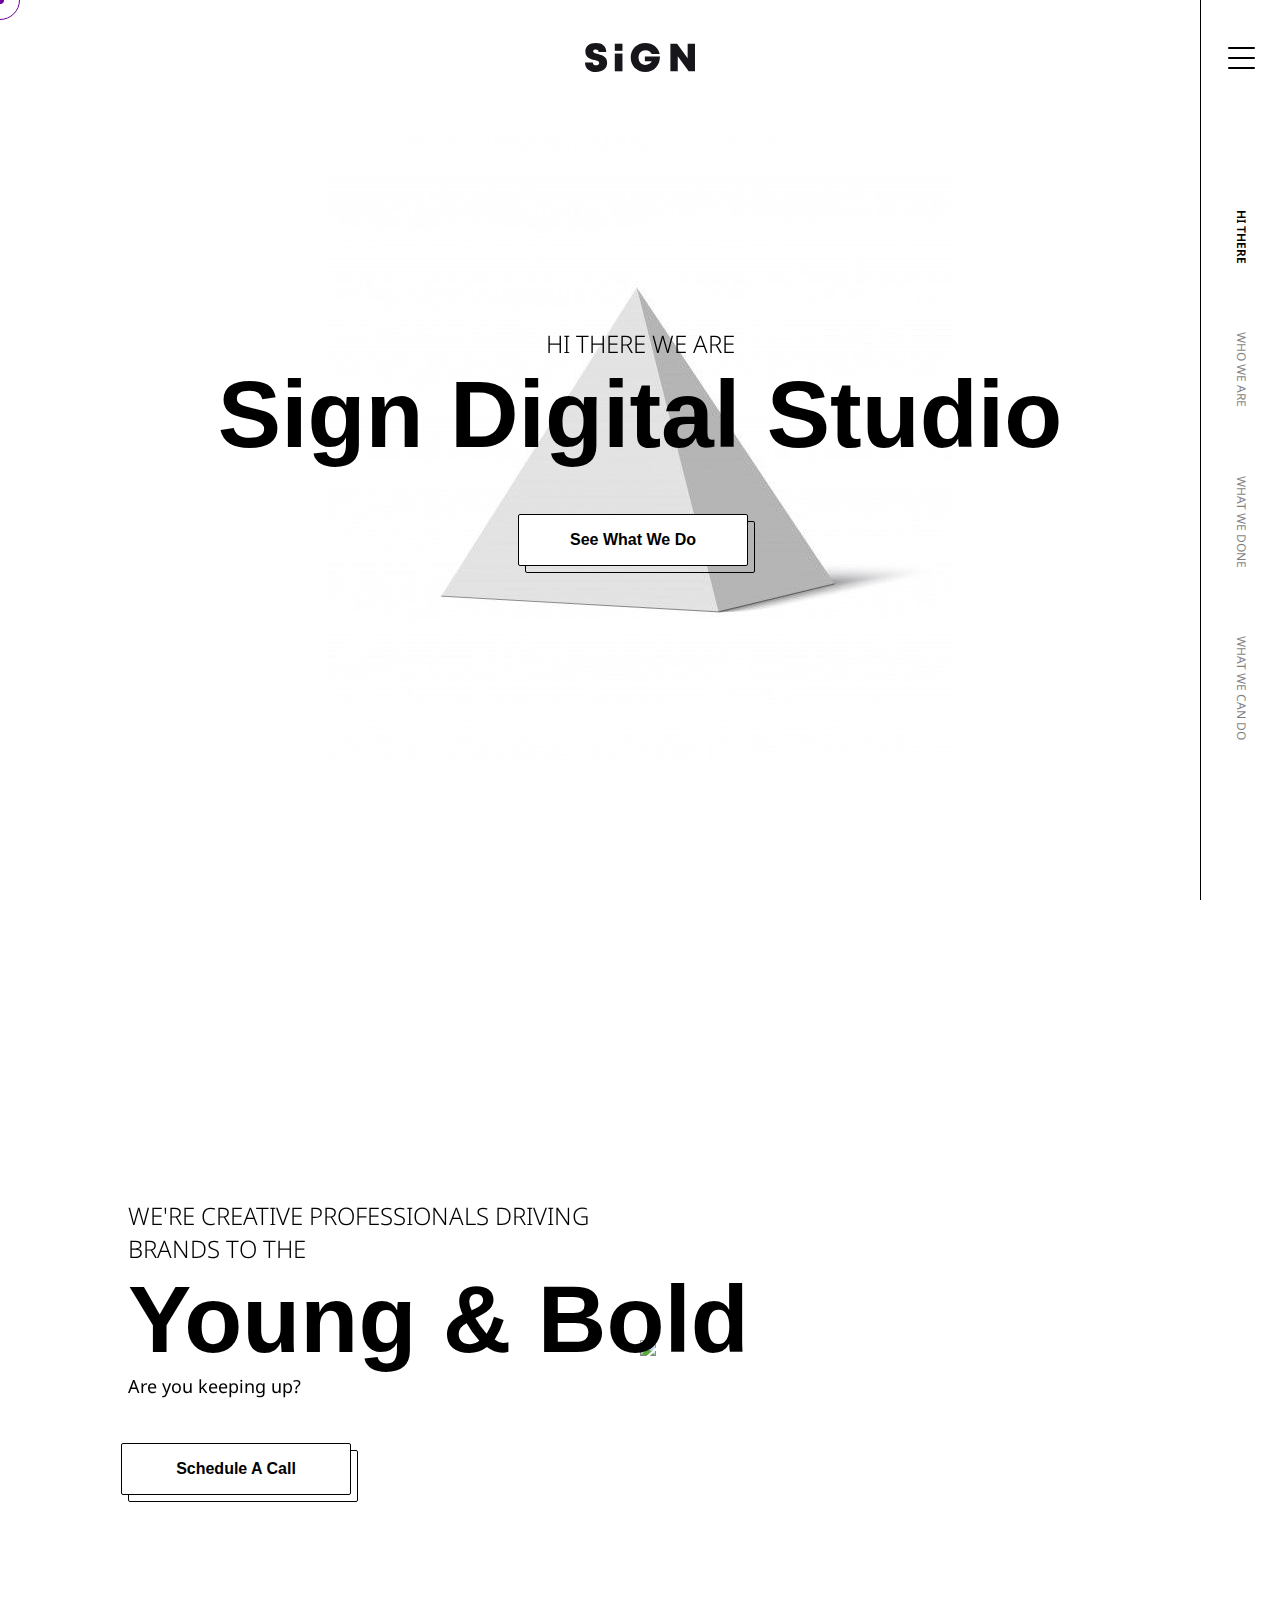
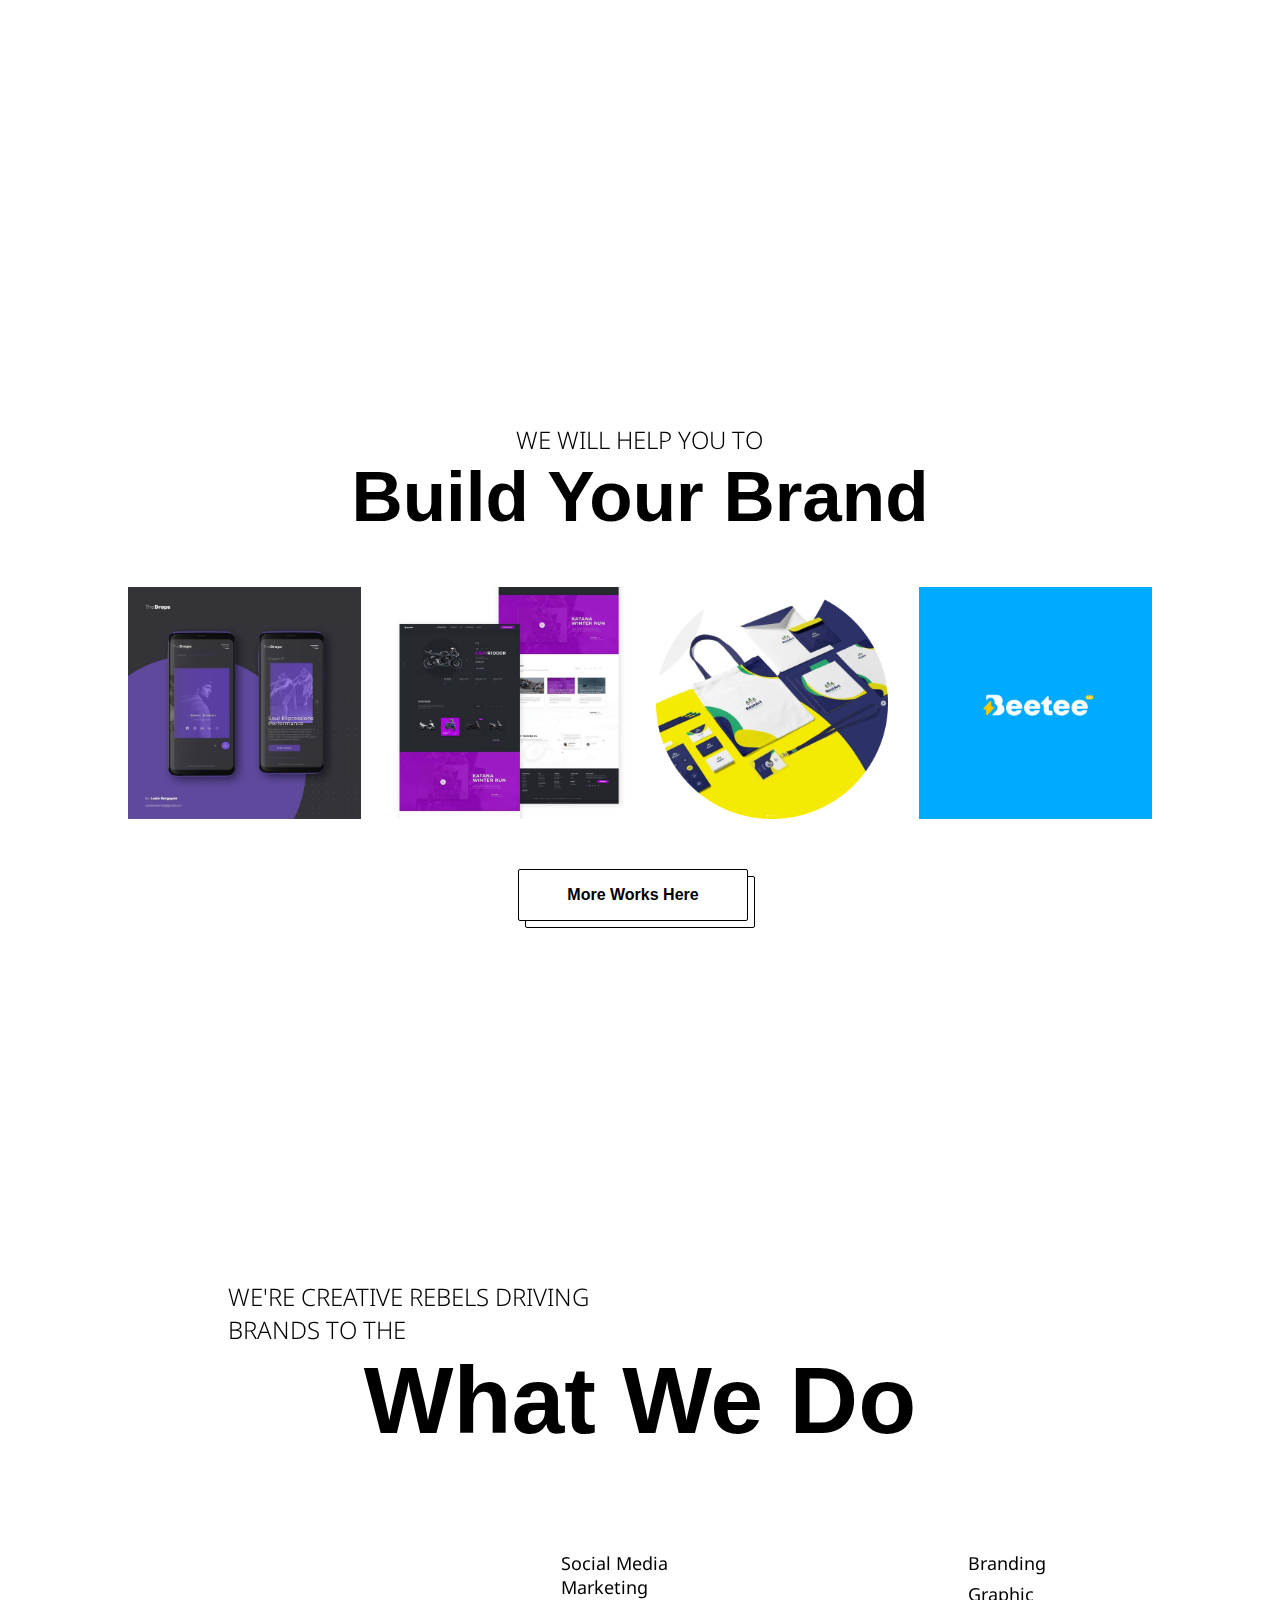
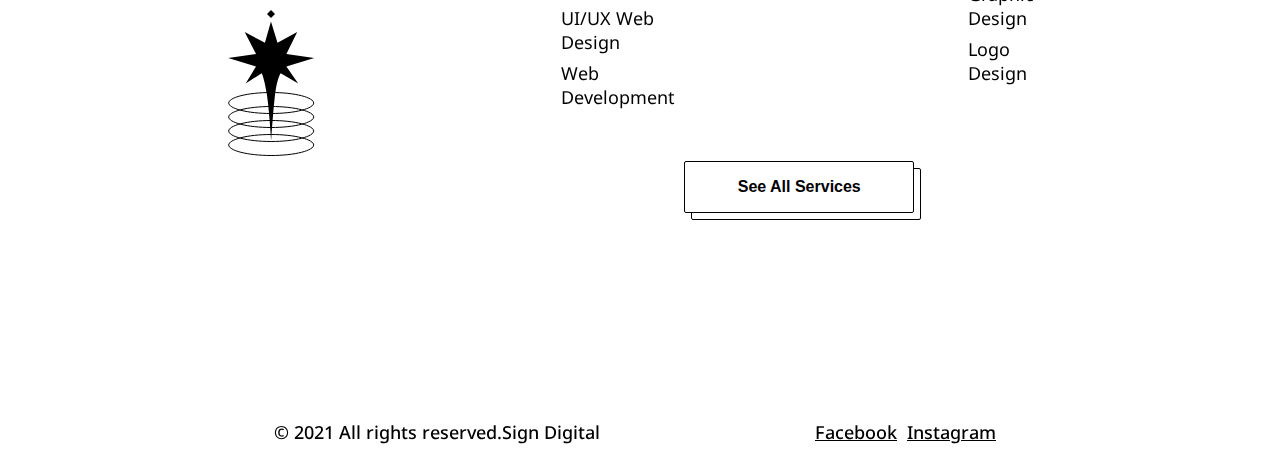
==== commit 7213a2dd: "UI changes" ====
--- a/index.html
+++ b/index.html
@@ -11,51 +11,52 @@
     <link rel="stylesheet" href="./css/media.css">
 </head>
 <body>
-  <!-- Cursor animation -->
-  <div class="cursor__circle"></div>
-  <div class="cursor__dot"></div>
-  <!--- Site Navigation -->
-  <div class="site-navigation">
-    <label class="burger-menu">
-      <input type="checkbox">
-    </label>
-  <!----- Main Menu  ----->
-    <nav class="nav-bar">
-      <div class="nav-bar__item heading1">
-        <a href="./about.html"> 
-           About us
-          <span class="line-through"></span>
-        </a>
-      </div>
-      <div class="nav-bar__item heading1">
-        <a href="./portfolio.html"> 
-          Portfolio
-          <span class="line-through"></span>
-        </a>
-      </div>
-      <div class="nav-bar__item heading1">
-        <a href="./services.html"> 
-          Services
-          <span class="line-through"></span>
-        </a>
-      </div>
-      <div class="nav-bar__item heading1">
-        <a href="./contact.html"> 
-          Contact us
-          <span class="line-through"></span>
-        </a>
-      </div>
-    </nav>
-    <!-- First Page Menu  -->
-    <div class="page-navigation">
-      <ul class="page-navigation__list">
-        <li class="page-navigation__item active" data-section="homePage"><a href="#homePage">hi there</a></li>
-        <li class="page-navigation__item" data-section="about"><a href="#about">who we are</a></li>
-        <li class="page-navigation__item" data-section="portfolio"><a href="#portfolio">what we done</a></li>
-        <li class="page-navigation__item" data-section="services"><a href="#services">what we can do</a></li>
-      </ul>
+    <!-- Cursor animation -->
+    <div class="cursor__circle"></div>
+    <div class="cursor__dot"></div>
+    <!--- Site Navigation -->
+    <div class="site-navigation">
+        <label class="burger-menu">
+            <input type="checkbox">
+        </label>
+    <!----- Main Menu  ----->
+        <nav class="nav-bar">
+            <div class="nav-bar__item heading1">
+                <a href="./about.html"> 
+                    About us
+                    <span class="line-through"></span>
+                  </a>
+            </div>
+            <div class="nav-bar__item heading1">
+                <a href="./portfolio.html"> 
+                    Portfolio
+                    <span class="line-through"></span>
+                </a>
+            </div>
+            <div class="nav-bar__item heading1">
+                <a href="./services.html"> 
+                    Services
+                    <span class="line-through"></span>
+                </a>
+            </div>
+            <div class="nav-bar__item heading1">
+                <a href="./contact.html"> 
+                    Contact us
+                    <span class="line-through"></span>
+                </a>
+            </div>
+        </nav>
+      <!-- First Page Menu  -->
+        <div class="page-navigation">
+            <ul class="page-navigation__list">
+                <li class="page-navigation__item active" data-section="homePage"><a href="#homePage">hi there</a></li>
+                <li class="page-navigation__item" data-section="about"><a href="#about">who we are</a></li>
+                <li class="page-navigation__item" data-section="portfolio"><a href="#portfolio">what we done</a></li>
+                <li class="page-navigation__item" data-section="services"><a href="#services">what we can do</a></li>
+            </ul>
+        </div>
     </div>
-  </div>
+<!-- Main Page -->
     <header>
       <a href="./index.html#homePage" id="logo">
         <img src="./img/blacklogo.svg" />
@@ -75,7 +76,7 @@
         </section>
         <section class='about-section' id="about">
           <div class='left-side'>
-            <p class='heading2'>we're creative rebels driving<br/>brands to the</p>
+            <p class='heading2'>we're creative professionals driving<br/>brands to the</p>
             <h2 class='heading1' >young & bold</h2>
             <p>Are you keeping up?</p>
             <div class='button-container'>
@@ -116,6 +117,7 @@
           </div>
         </section>
         <section class='services-section' id="services">
+            <p class='heading2'>we're creative rebels driving<br/>brands to the</p>
             <h2 class='heading1 whatWeDoHeading'>what we do</h2>
             <div class='lists-wrapper'>
               <div class="star-shape">
@@ -154,11 +156,11 @@
           <a href='https://www.instagram.com/sign_digital/' target="_blank">Instagram</a>
         </div>
       </footer>
-      <div class="stiky-line-container">
+      <!-- <div class="stiky-line-container">
         <a href="#homePage" id="lineA">
           <div id='stiky-line'></div>
         </a>
-      </div>
+      </div> -->
       <script src="./script.js"></script>
 </body>
 </html>
--- a/css/style.css
+++ b/css/style.css
@@ -67,6 +67,7 @@
 #logo img {
   height: inherit;
 }
+
 
 /* Navigation  */
 
@@ -177,6 +178,26 @@
   transition: width .5s ;
 }
 
+.nav-bar__item img {
+  animation: rotateAnimation 3s linear infinite;
+  /* animation: bounce 2s linear infinite; */
+}
+
+@keyframes rotateAnimation {
+	from {transform: rotateY(45deg);}
+	to {transform: rotateY(225deg);}
+}
+
+/* @keyframes bounce {
+  70% { transform:translateY(0%); }
+  80% { transform:translateY(-15%); }
+  90% { transform:translateY(0%); }
+  95% { transform:translateY(-7%); }
+  97% { transform:translateY(0%); }
+  99% { transform:translateY(-3%); }
+  100% { transform:translateY(0); }
+} */
+
 .nav-bar__item a:hover .line-through {
   width: 110%;
 }
@@ -363,6 +384,7 @@
     width: 100%;
     max-height: 100vh;
     height: auto;
+    border-radius: 0 15% 0 0 ;
   }
 
   /* Section-Portfolio */
@@ -426,6 +448,7 @@
     display: flex;
     flex-direction: column;
     justify-content: center;
+    padding: 0 100px;
   }
 
   .whatWeDoHeading {
@@ -485,14 +508,15 @@
 
 
   footer {
-    padding: 0 274px;
+    padding: 20px 274px;
     display: flex;
     justify-content: space-between;
+    font-size: 18px;
+    font-weight: 500;
   }
 
   footer p {
-    font-size: 18px;
-    font-weight: 400;
+    font-weight: 500;
   }
   
   .social {
@@ -502,8 +526,6 @@
   .social a {
     color: black;
     margin-right: 10px;
-    font-size: 18px;
-    font-weight: 400;
   }
 
 
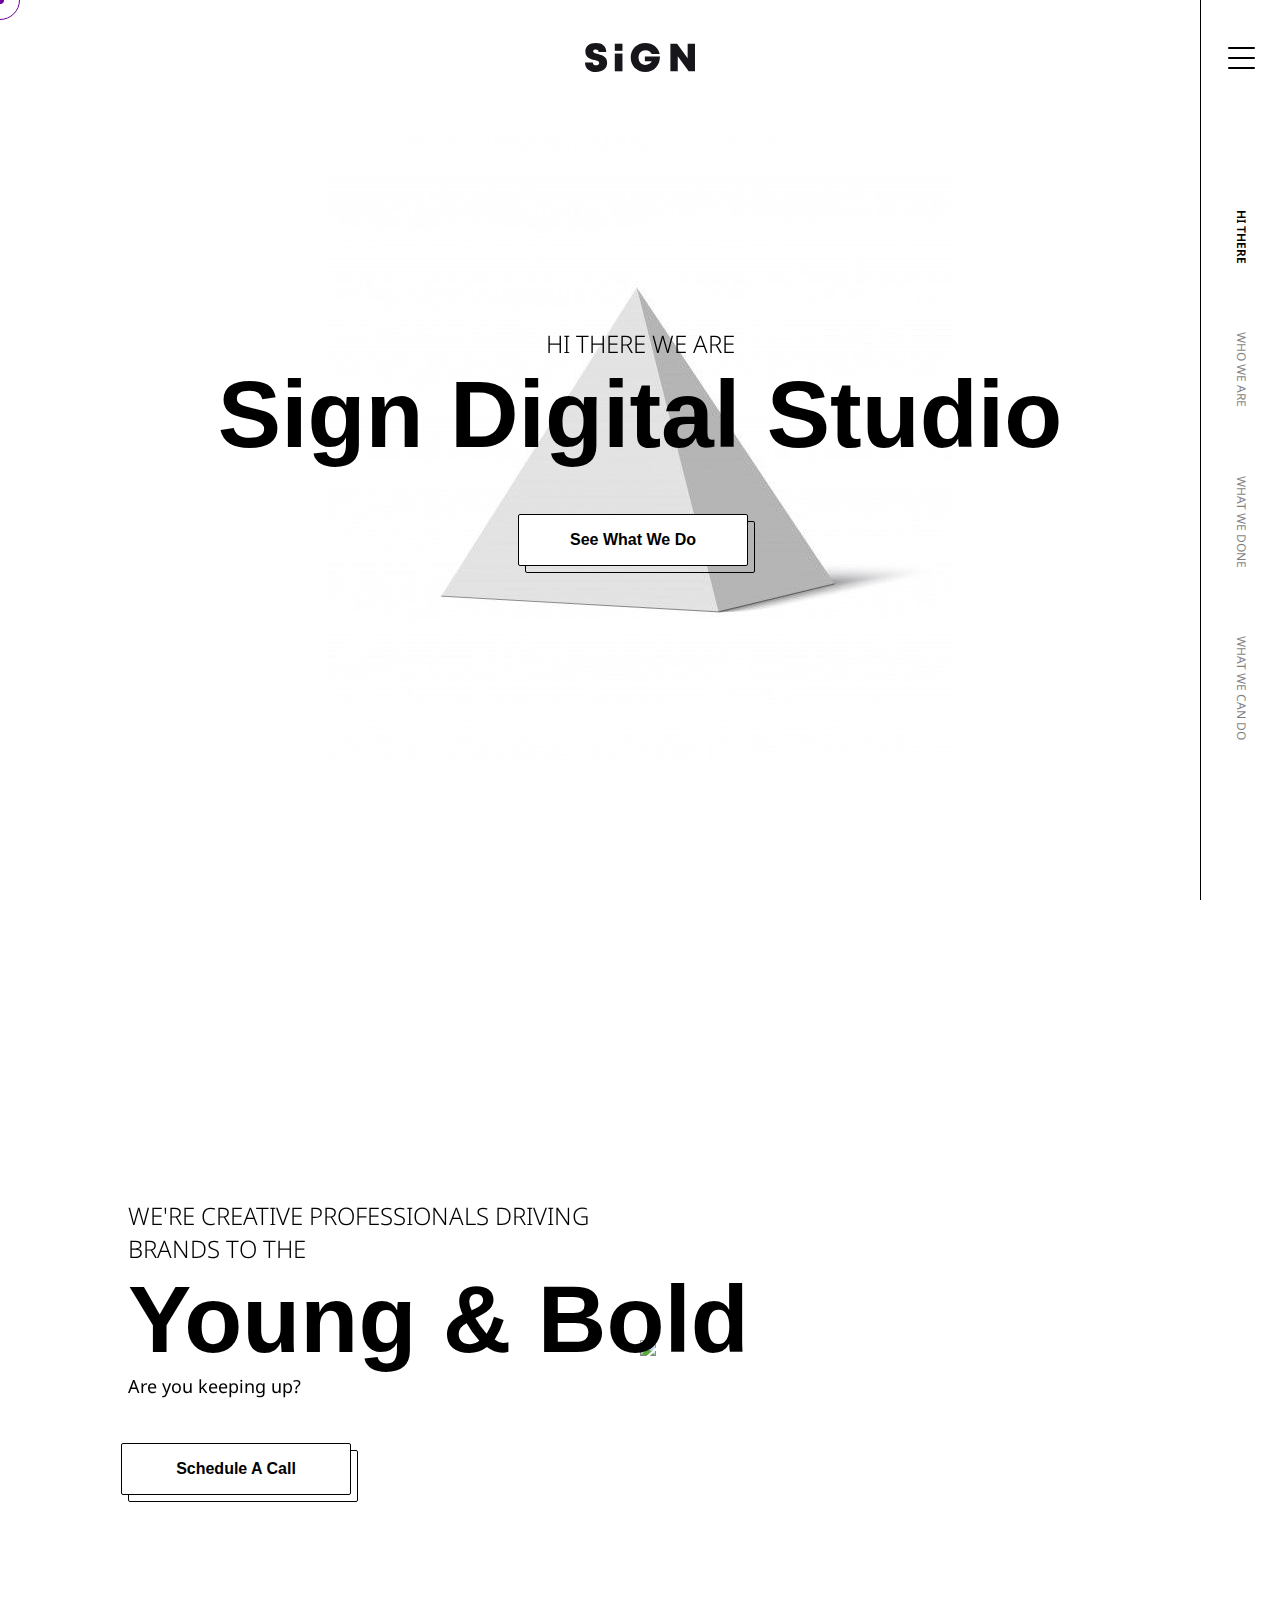
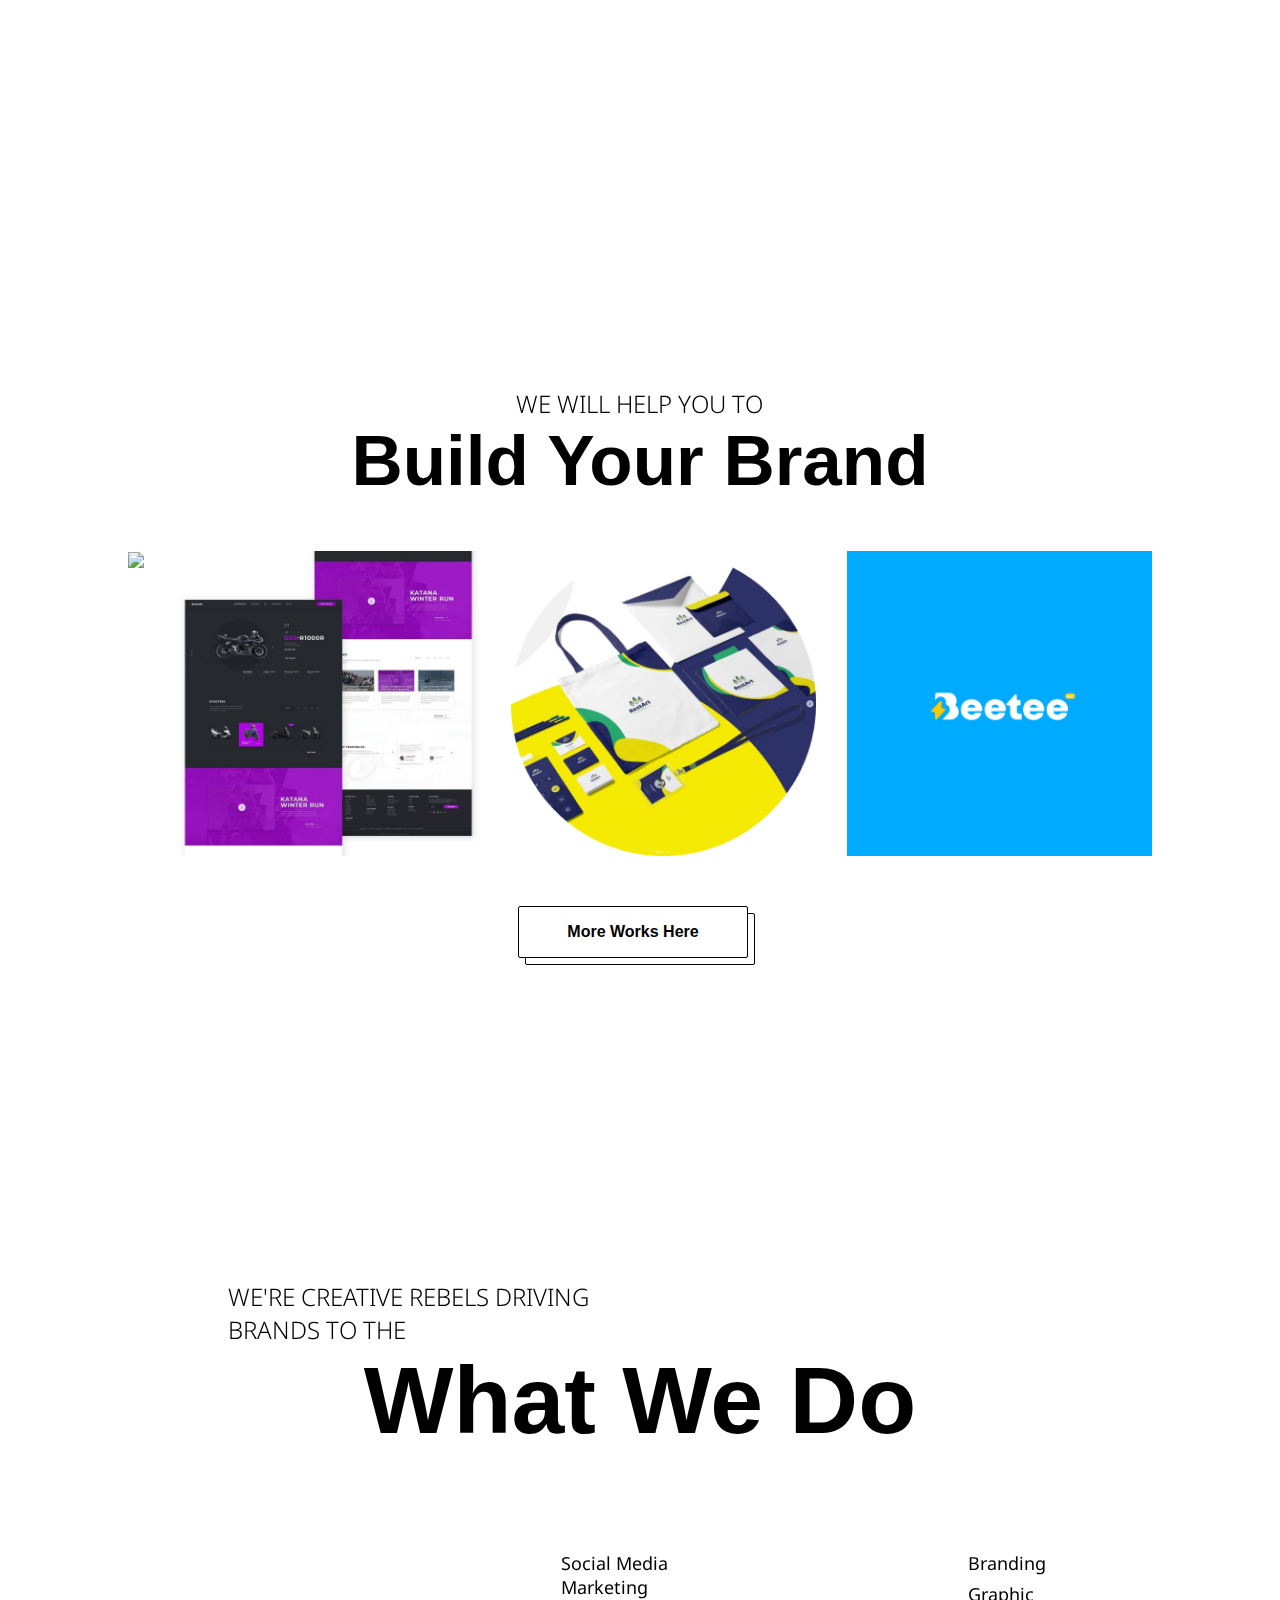
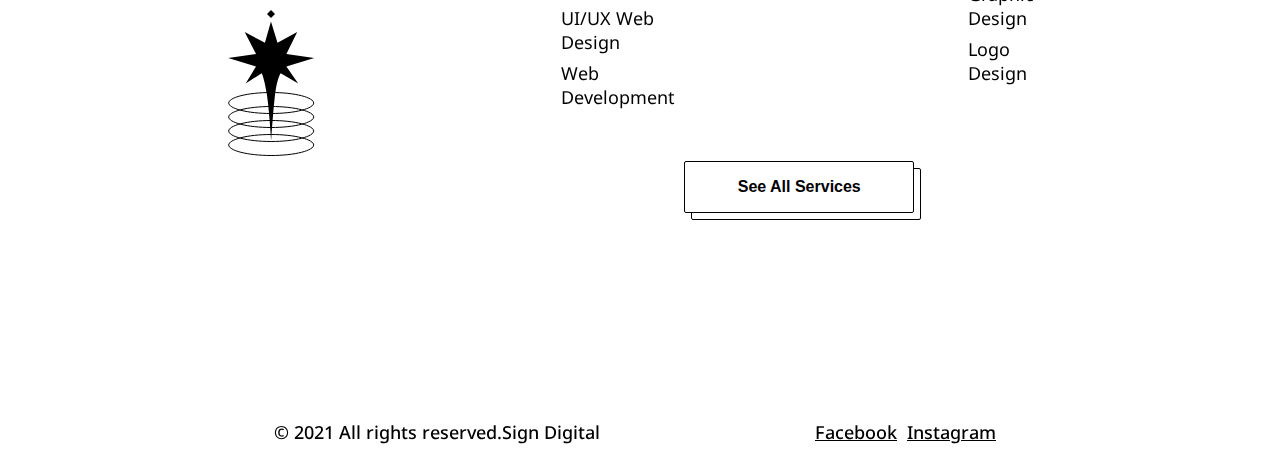
==== commit 7fd05b02: "Rename" ====
--- a/index.html
+++ b/index.html
@@ -96,8 +96,8 @@
           </div>
           <div class='pics-container'>
             <div class='pics'>
-              <a href='./portfolio1.html'>
-                <img src='./img/portfolio1.png' />
+              <a href='./portfolioConsultingGroup.html'>
+                <img src='./img/portfolio.png' />
               </a>
               <a href='./portfolio.html'>
                 <img src='./img/portfolio2.png' />
--- a/css/media.css
+++ b/css/media.css
@@ -81,6 +81,13 @@
       font-size: 16px;
     }
   
+    .nav-bar {
+      padding: 47px 150%;
+    }
+
+    .nav-bar__item img {
+      height: 70px;
+  }
   
     .right-side img {
       height: auto;
@@ -96,6 +103,10 @@
   
     footer {
       padding: 0 10%;
+    }
+
+    .lists {
+      gap: 100px;
     }
   }
 
@@ -119,8 +130,13 @@
    }
 
    .lists ul {
-    margin-right: 15px;
-}
+    margin-right: 15px; 
+   }
+
+   .nav-bar {
+    justify-content: flex-start;
+    padding-top: 200px;
+  }
 
   }
   
@@ -142,6 +158,10 @@
     .pics {
       gap: 7px;
     }
+
+    .nav-bar__item img {
+      height: 55px;
+  }
   
   }
   
@@ -158,7 +178,7 @@
   
     .lists {
       gap: 65px;
-  }
+    }
   
     .heading1 {
       font-size: 48px;
@@ -270,6 +290,43 @@
   .works-gallery {
     padding-top: 21%;
   }
+
+  /* ////////////////////////// */
+  main {
+    padding: 0 0;
+  }
+
+  .site-navigation {
+    border-left: 0;
+    background-color: transparent;
+  }
+
+  .page-navigation {
+    display: none;
+  }
+
+  .about-section {
+    padding-top: 0;
+    height: auto;
+  }
+
+  .lists-wrapper {
+    display: block;
+    margin: 0;
+  }
+
+  .lists {
+    justify-content: center;
+    gap: 50px;
+  }
+
+  .lists-wrapper .star-shape {
+    display: none;
+  }
+
+  footer {
+    padding: 0 20px;
+  }
   
   }
   
@@ -295,9 +352,27 @@
     padding: 135px 0 25px;
   }
 
- 
-  
-  }
+  .nav-bar__item img {
+    height: 35px;
+  } 
+
+  .lists {
+    gap: 5px;
+    padding: 0 20px;
+  }
+
+  .services-section {
+    padding: 0 0 0;
+  }
+}
+
+
+@media only screen and (max-width: 330px) {
+  .nav-bar__item img {
+    display: none;
+  }
+}
+
   
   
   
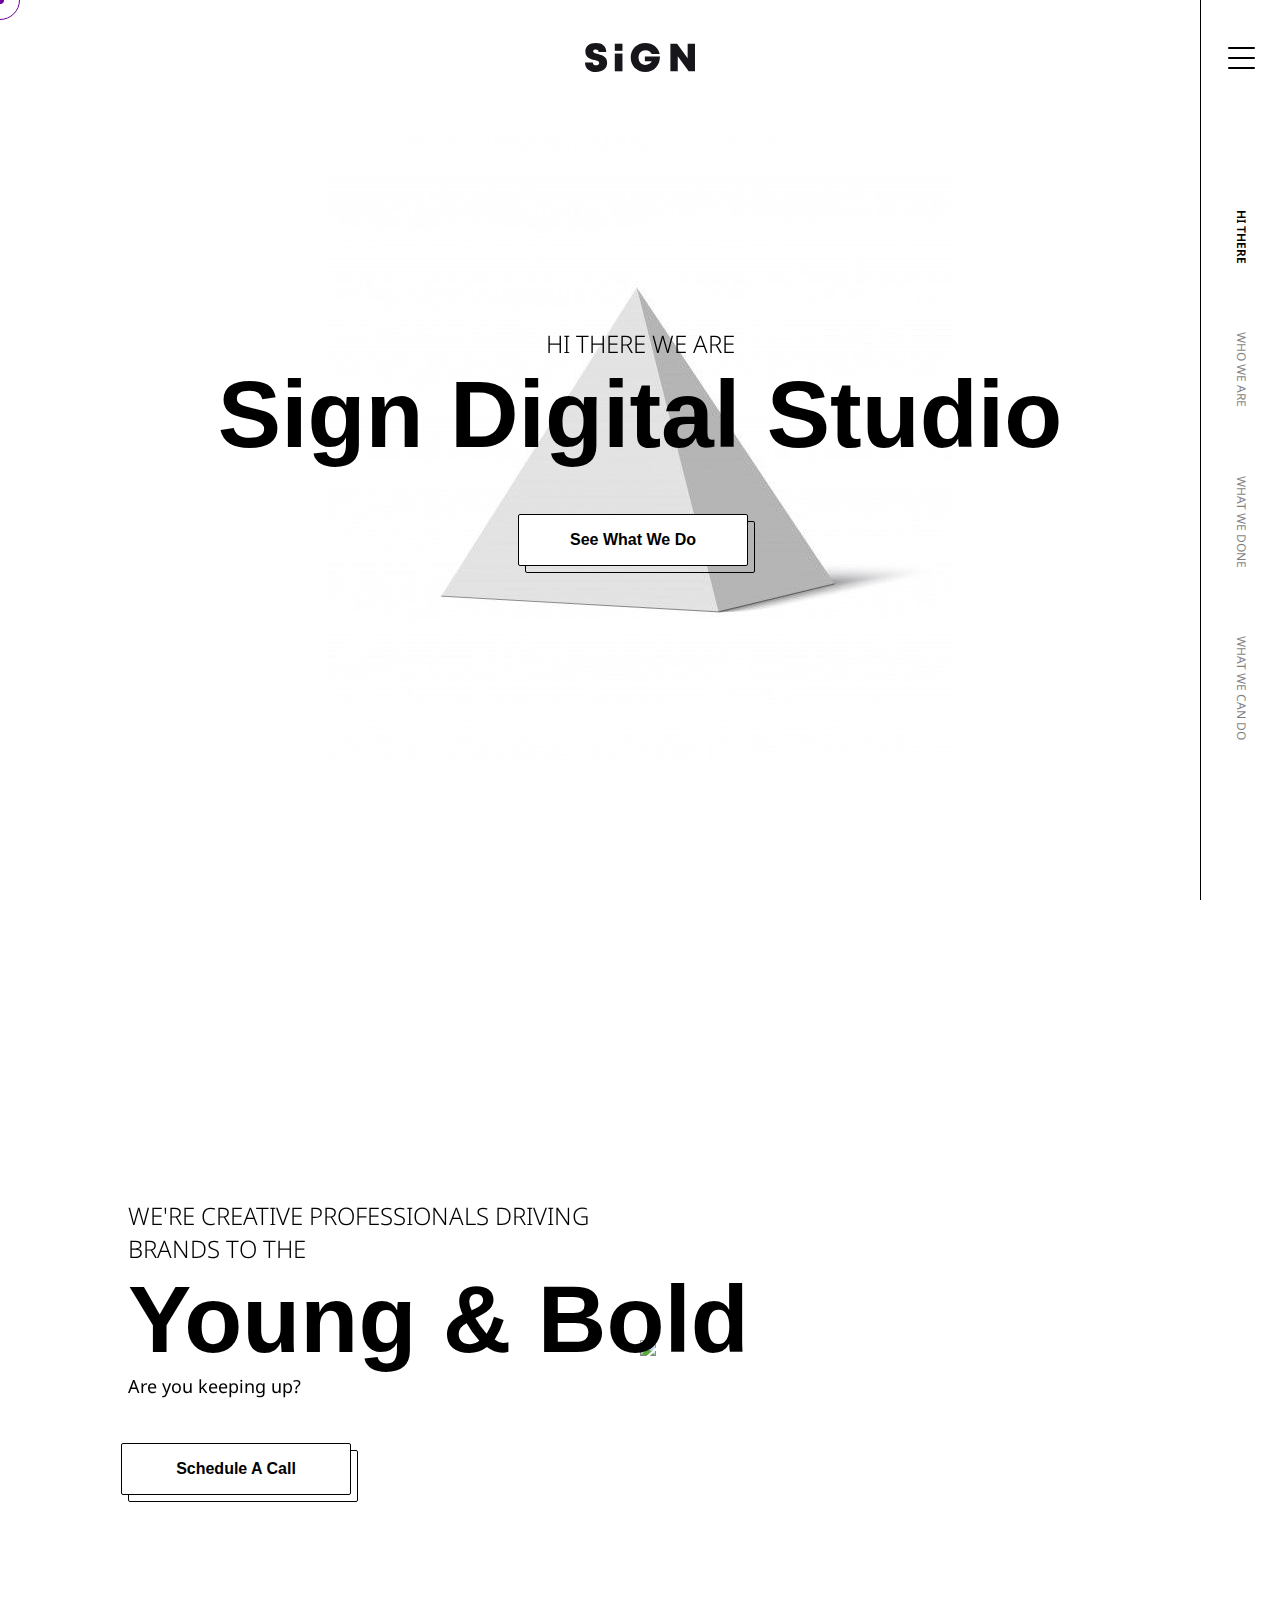
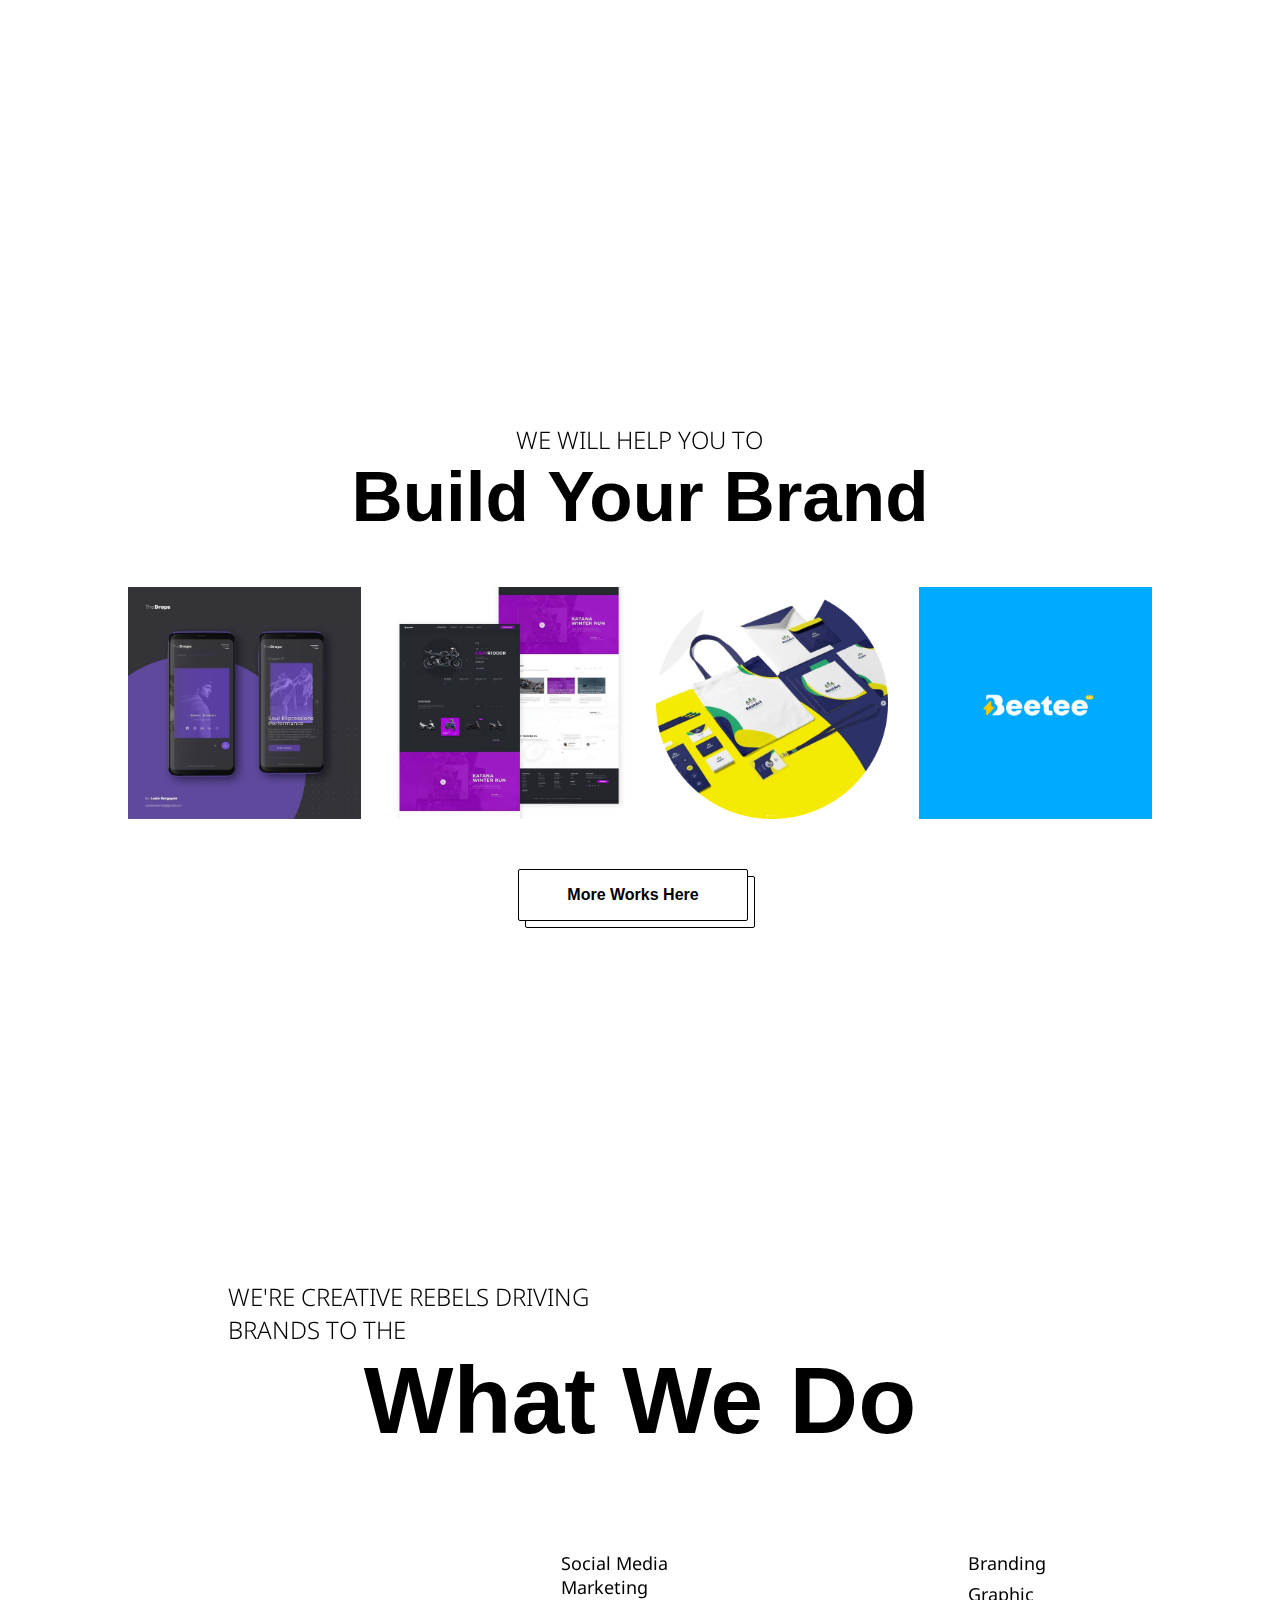
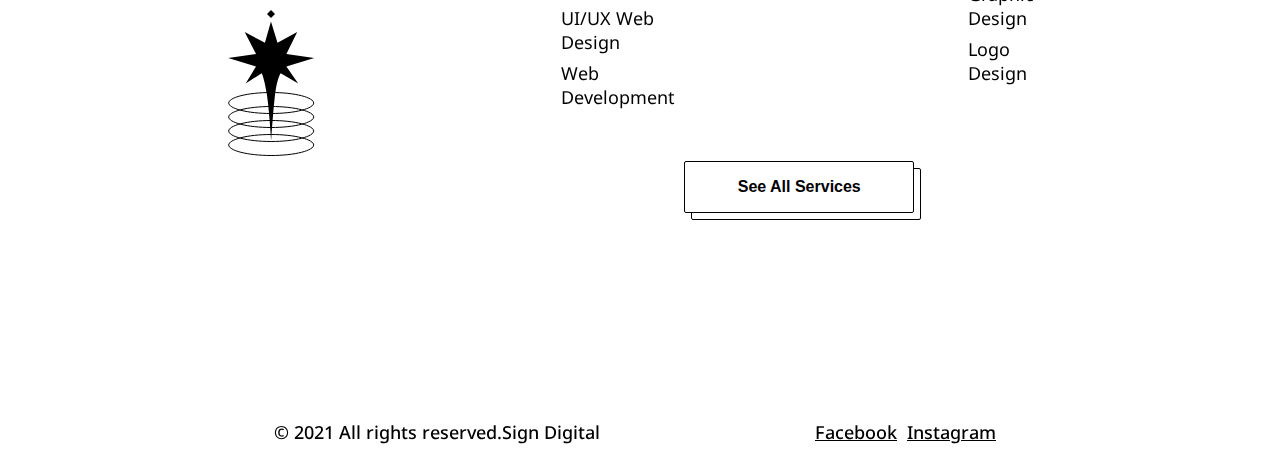
==== commit 3a805738: "Update index.html" ====
--- a/index.html
+++ b/index.html
@@ -97,7 +97,7 @@
           <div class='pics-container'>
             <div class='pics'>
               <a href='./portfolioConsultingGroup.html'>
-                <img src='./img/portfolio.png' />
+                <img src='./img/portfolio1.png' />
               </a>
               <a href='./portfolio.html'>
                 <img src='./img/portfolio2.png' />
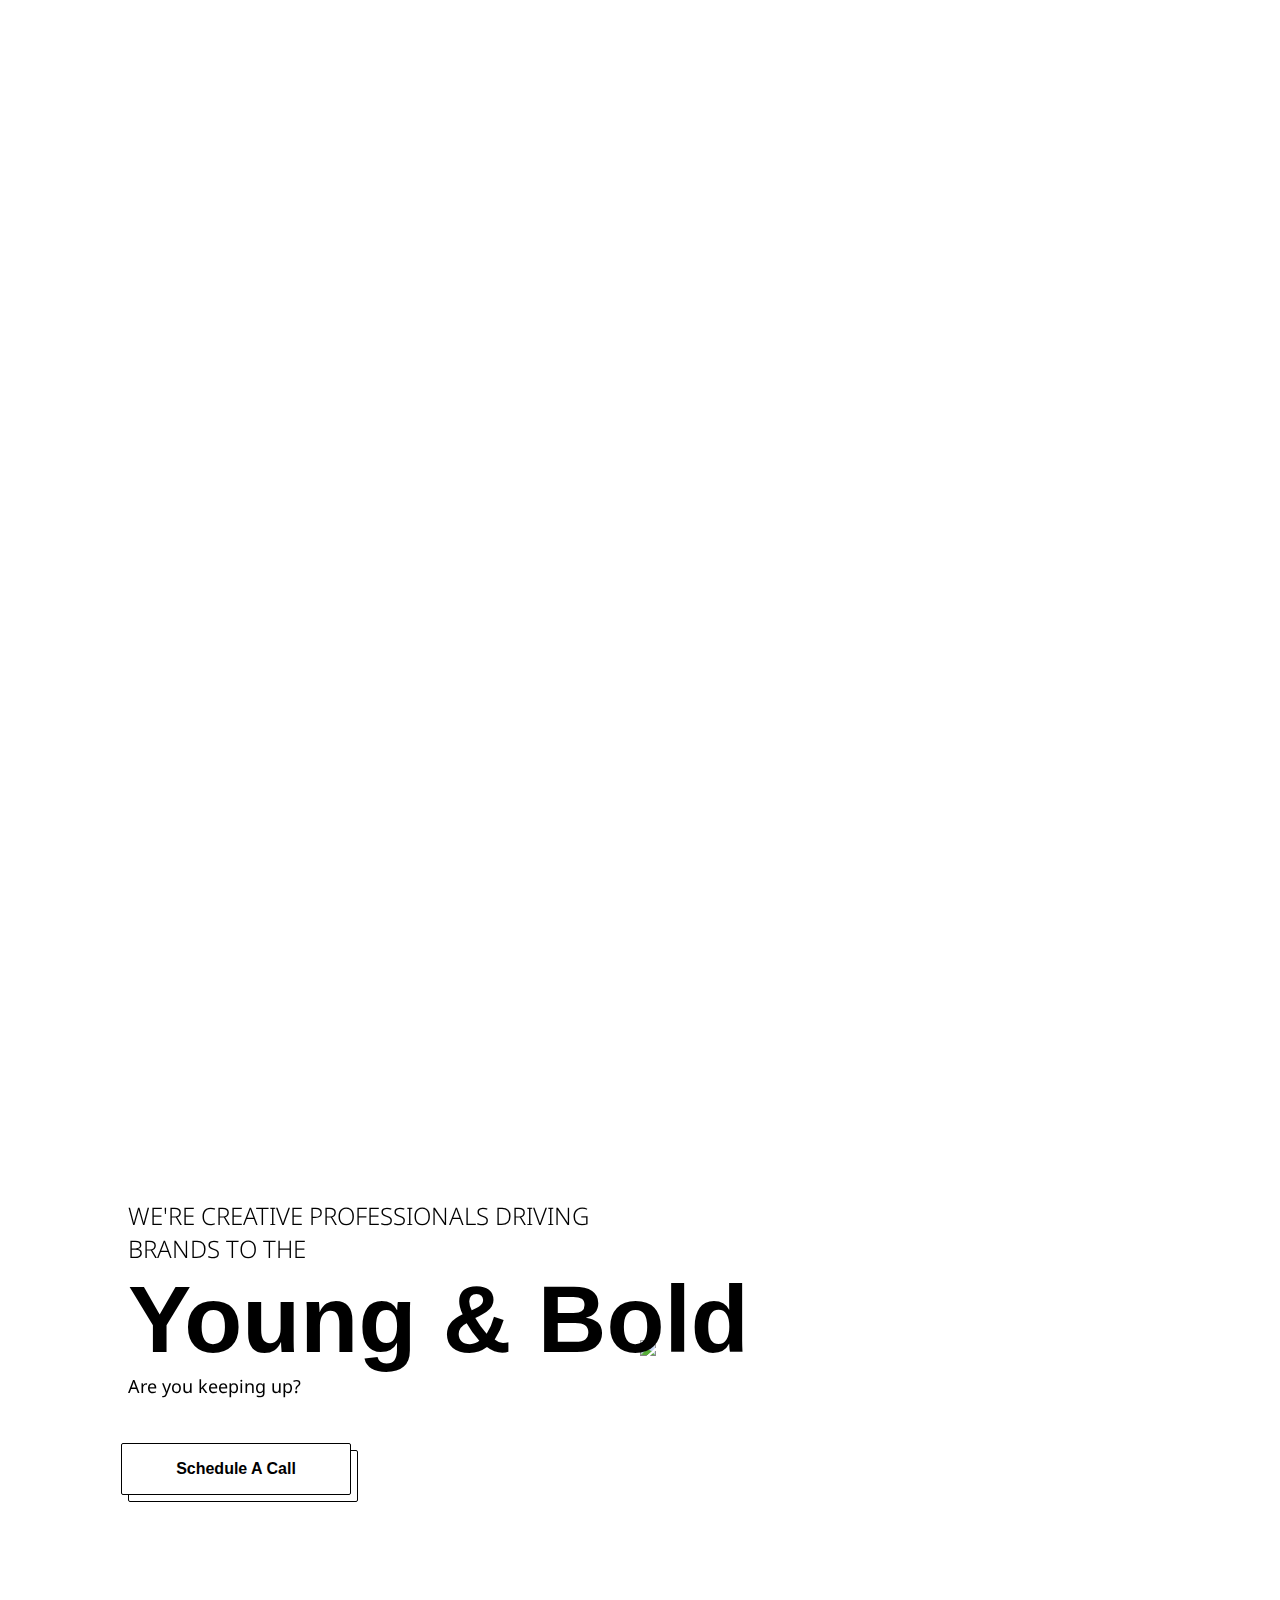
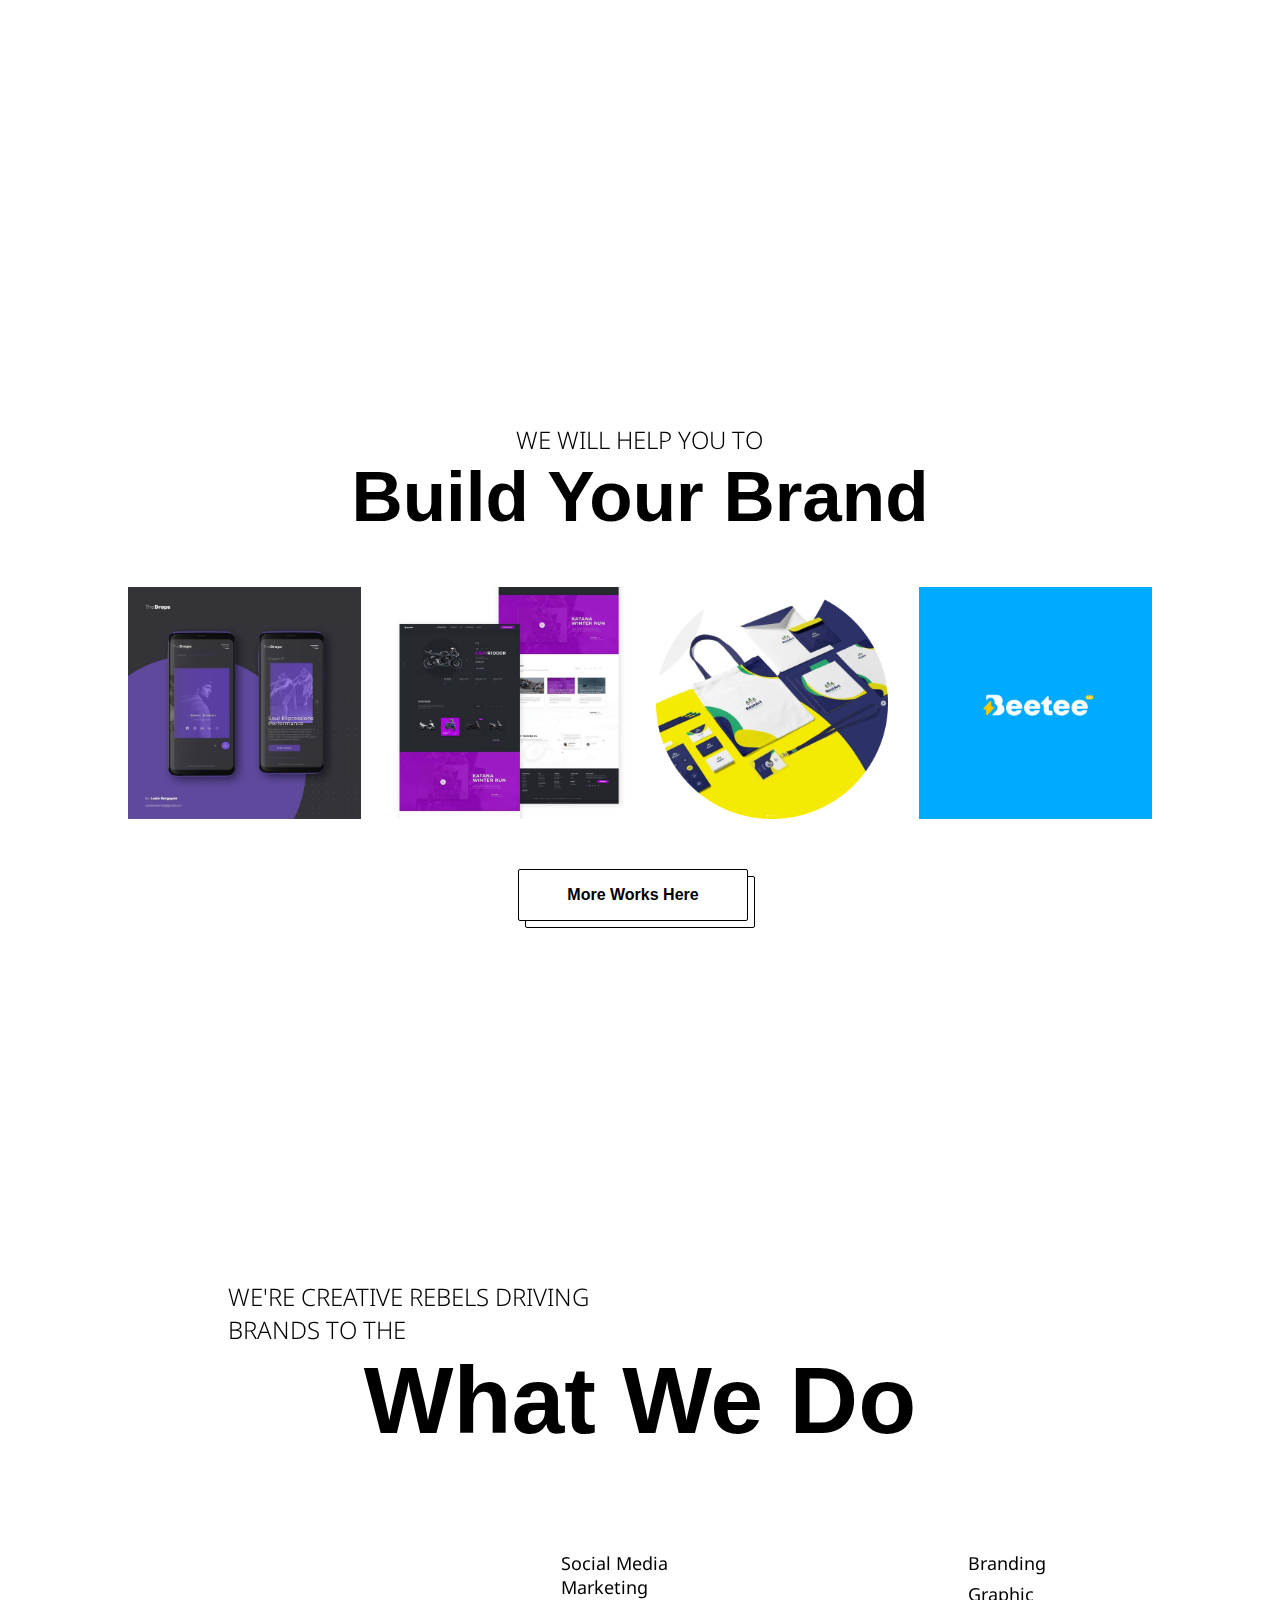
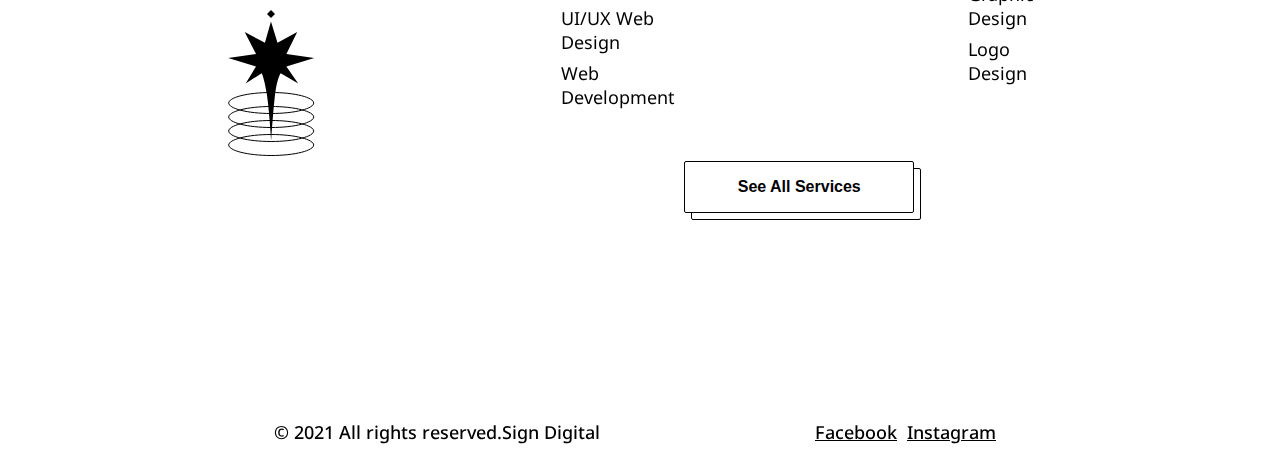
==== commit ff7a6a24: "Create intro page animation" ====
--- a/index.html
+++ b/index.html
@@ -11,6 +11,25 @@
     <link rel="stylesheet" href="./css/media.css">
 </head>
 <body>
+    <div class="intro">
+      <svg id="svg-logo" version="1.1" xmlns="http://www.w3.org/2000/svg" xmlns:xlink="http://www.w3.org/1999/xlink" x="0px" y="0px"
+	     width="250px" height="150px" viewBox="0 0 130.5 36.7" style="enable-background:new 0 0 130.5 36.7;" xml:space="preserve">
+      <style type="text/css">
+	      <!-- .st0{fill:transparent;stroke:#000000;stroke-width:2;stroke-miterlimit:10;} -->
+      </style>
+      <g>
+        <path class="st0" d="M2.7,23.9h8.9c0,2.3,1.7,3.3,3.7,3.3c1.8,0,3.5-1,3.5-2.7c0-2-2.4-2.5-5.4-3.3c-4.6-1.1-10.3-2.5-10.3-9.7
+          c0-6.2,4.5-9.7,11.9-9.7c7.5,0,11.8,3.9,11.8,10.2h-8.7c0-2-1.5-2.9-3.3-2.9c-1.6,0-3,0.7-3,2.1c0,1.8,2.4,2.4,5.3,3.1
+          c4.6,1.2,10.6,2.7,10.6,9.9c0,6.9-5.3,10.4-12.5,10.4C7.7,34.8,2.7,30.7,2.7,23.9z"/>
+        <path class="st0" d="M36.6,13.9h8.7V34h-8.7V13.9z"/>
+        <path class="st0" d="M36.6,2.6h8.7v8.1h-8.7V2.6z"/>
+        <path class="st0" d="M87.9,17.3c0,10.3-6.7,17.6-16.5,17.6c-9.6,0-16.7-6.9-16.7-16.5c0-9.6,7-16.5,16.6-16.5
+          c8.2,0,14.9,5.1,16.3,12.5h-9.1c-1.1-2.6-3.9-4.3-7.1-4.3c-4.7,0-7.9,3.4-7.9,8.4c0,5,3.1,8.4,7.9,8.4c3.3,0,6.1-1.6,7.1-4h-7.8
+          v-5.5H87.9z"/>
+        <path class="st0" d="M127.7,2.6V34h-7.2l-12.4-17v17h-8.4V2.6h7.6l12,16.5V2.6H127.7z"/>
+      </g>
+      </svg>        
+    </div>
     <!-- Cursor animation -->
     <div class="cursor__circle"></div>
     <div class="cursor__dot"></div>
--- a/css/style.css
+++ b/css/style.css
@@ -10,6 +10,81 @@
 html {
     scroll-behavior: smooth;
   }
+
+.intro {
+  width: 100%;
+  height: 100vh;
+  background-color: white;
+  display: flex;
+  align-items: center;
+  justify-content: center;
+  position: absolute;
+  top: 0;
+  z-index: 9999;
+  animation: hideIntro 3s forwards 3s;
+}
+
+@keyframes hideIntro {
+  to {
+    top: -3000px;
+    /* display: none; */
+  }
+}
+
+#svg-logo {
+  stroke:#000000;
+  stroke-width:2;
+  stroke-miterlimit:10;
+  fill: transparent;
+  animation: fill 2s ease forwards 2s;
+}
+
+#svg-logo path:nth-child(1) {
+  stroke-dasharray: 155px;
+  stroke-dashoffset: 155;
+  animation: animateLogo 2s ease forwards 1s;
+}
+
+#svg-logo path:nth-child(2) {
+  stroke-dasharray: 58;
+  stroke-dashoffset: 58;
+  animation: animateLogo 3s ease forwards 1s;
+}
+
+#svg-logo path:nth-child(3) {
+  stroke-dasharray: 34;
+  stroke-dashoffset: 34;
+  animation: animateLogo 3s ease forwards 1s;
+}
+
+#svg-logo path:nth-child(4) {
+  stroke-dasharray: 185;
+  stroke-dashoffset: 185;
+  animation: animateLogo 3s ease forwards 1s;
+}
+
+#svg-logo path:nth-child(5) {
+  stroke-dasharray: 170;
+  stroke-dashoffset: 170;
+  animation: animateLogo 3s ease forwards 1s;
+}
+
+@keyframes animateLogo {
+  to {
+    stroke-dashoffset: 0;
+  }
+}
+
+@keyframes fill {
+  from {
+    fill: transparent;
+  }
+  to {
+    fill: black;
+  }
+}
+
+
 
 
 .heading1 {
@@ -353,6 +428,7 @@
     background-image: url(../img/Pyramid.png);
     background-repeat: no-repeat;
     background-position: center;
+    -webkit-background-attachment: fixed;
     background-attachment: fixed;
   }
   
@@ -465,6 +541,10 @@
 
   .lists-wrapper .star-shape {
     width: 50%;
+  }
+
+  .star-shape img {
+    animation: rotateAnimation 3s linear infinite;
   }
 
   .lists {
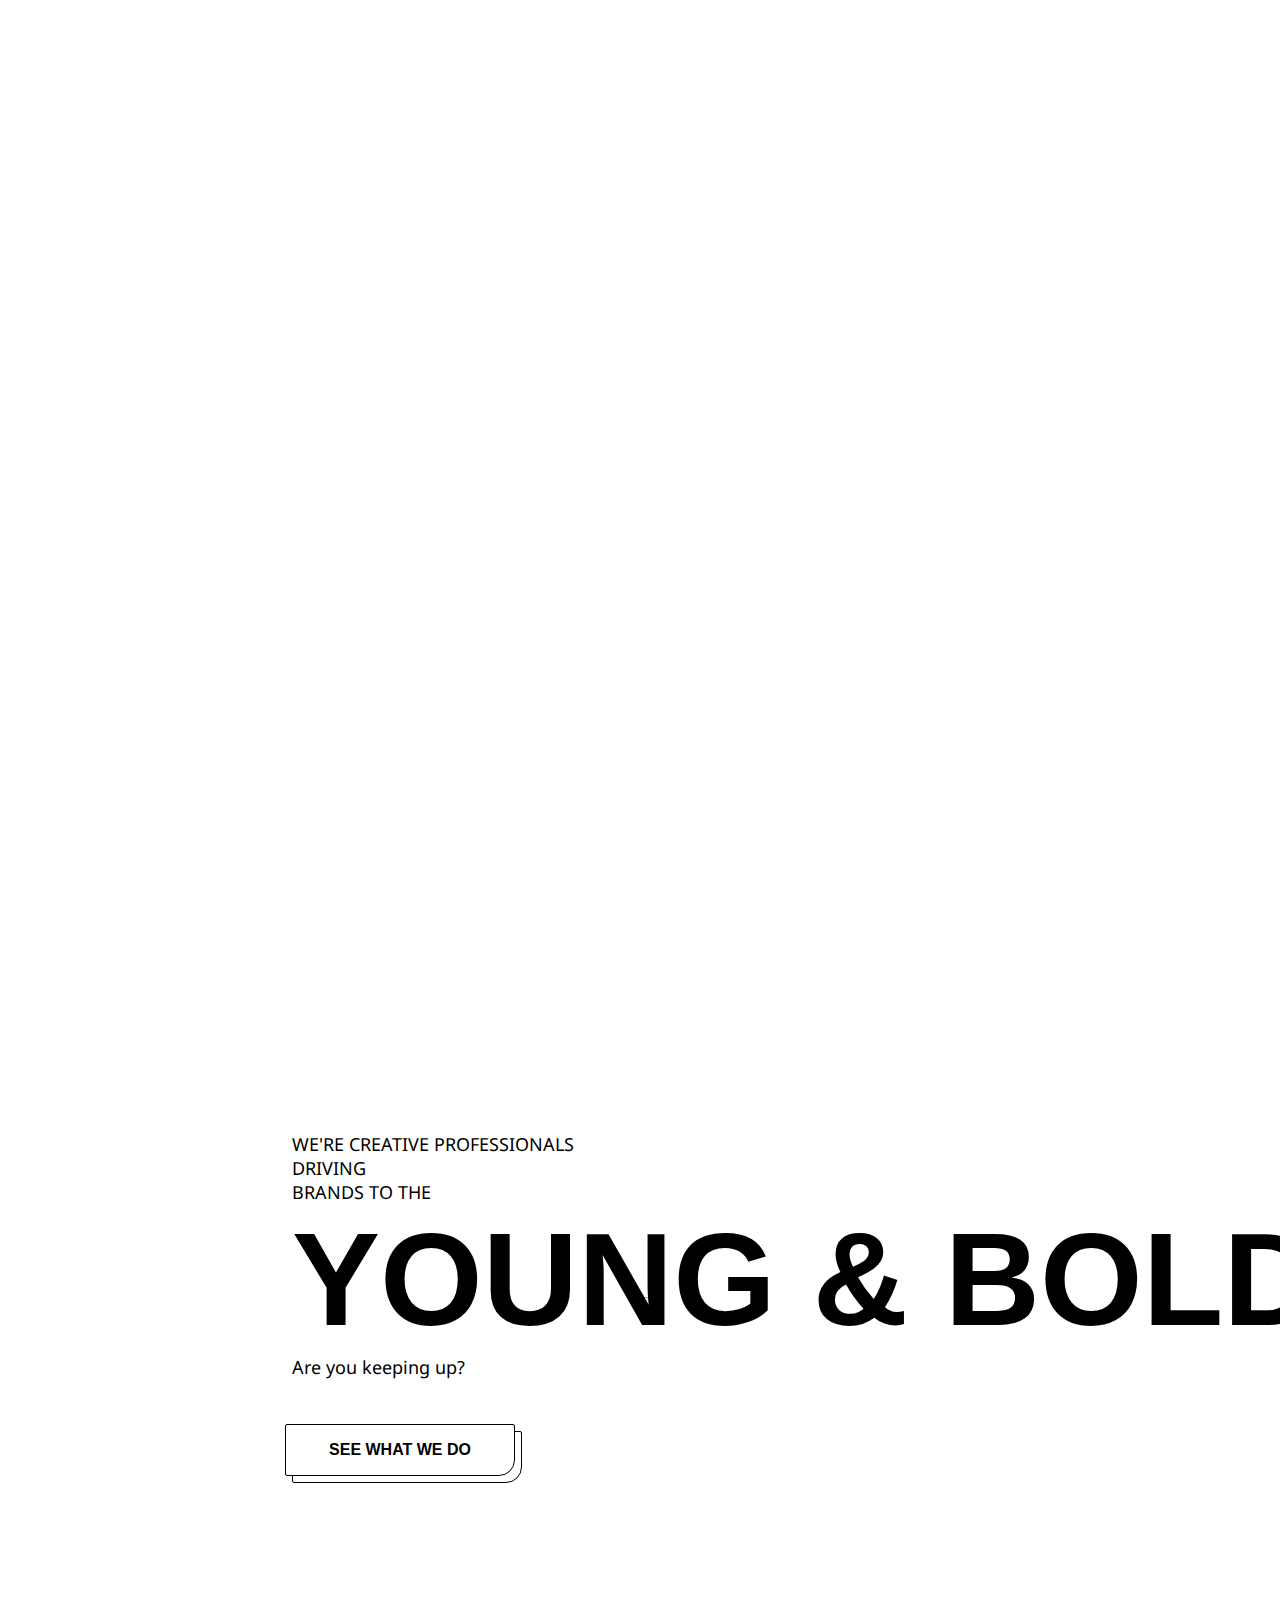
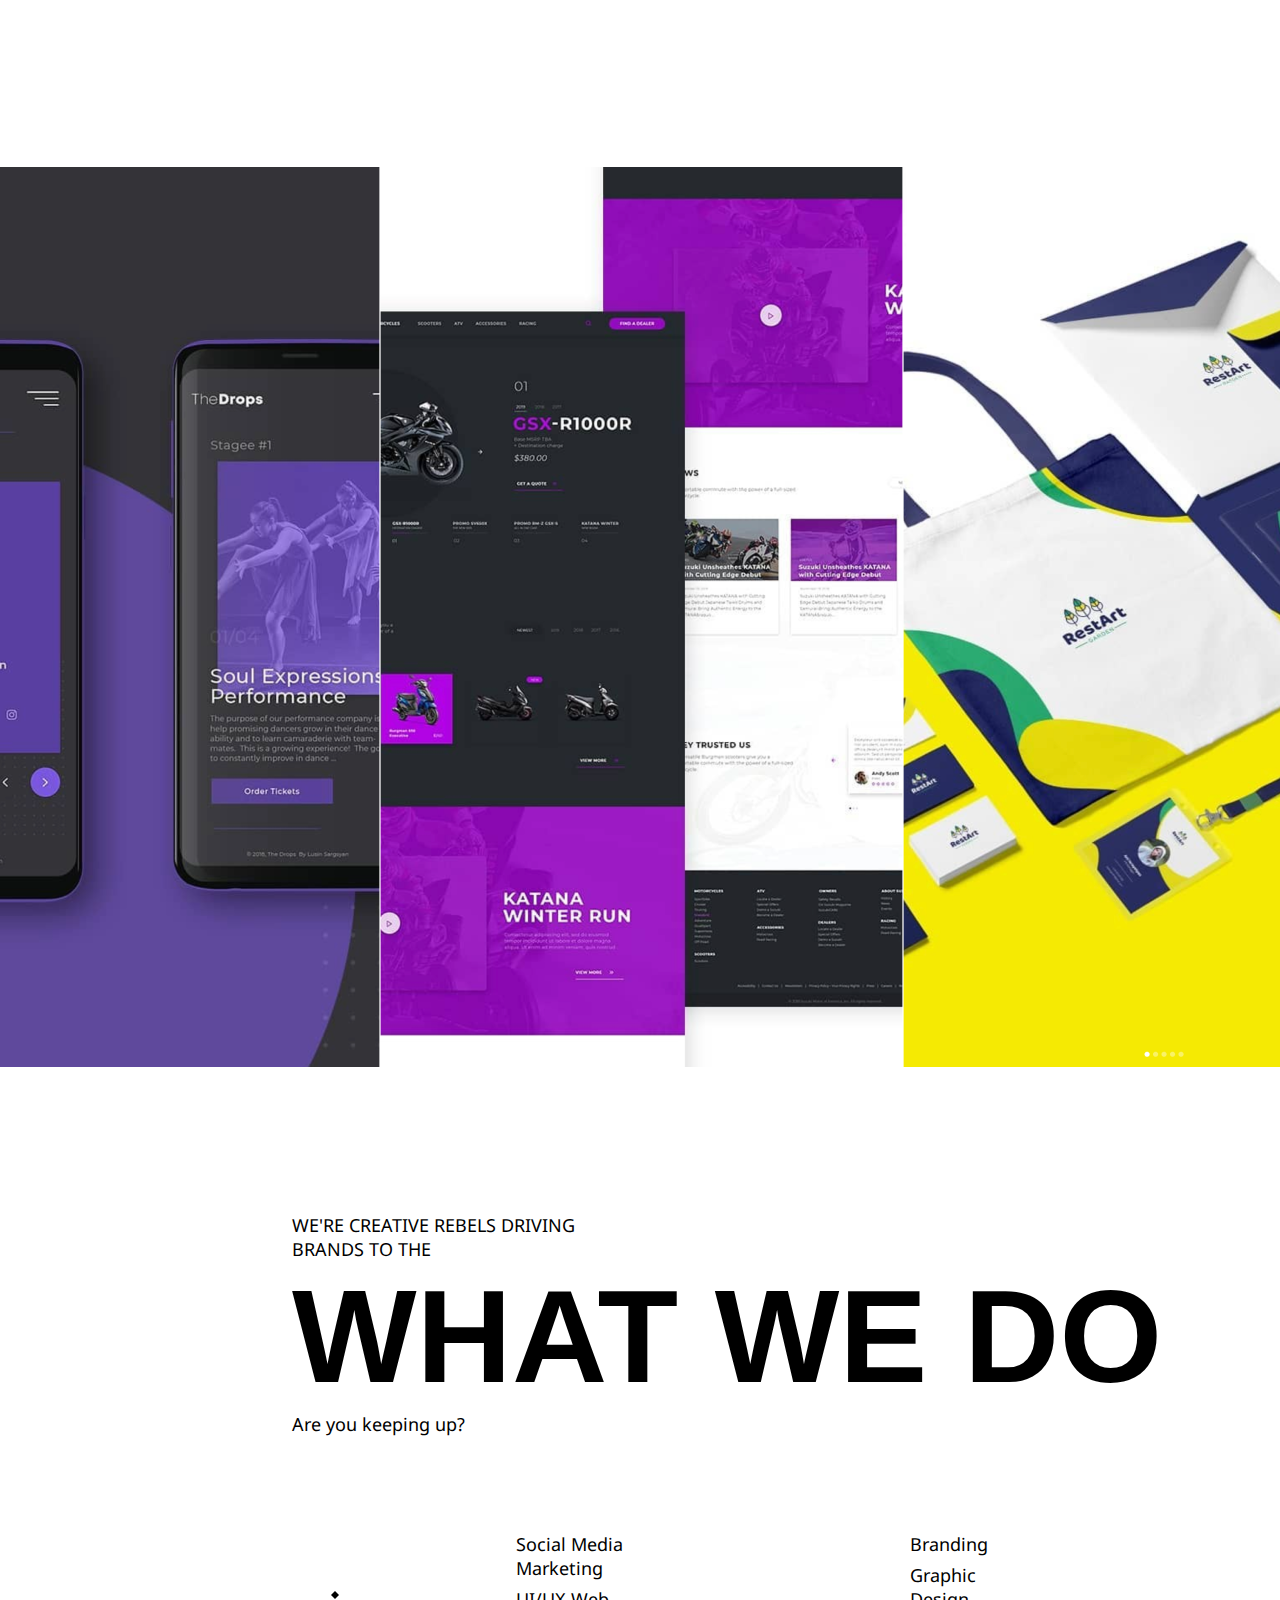
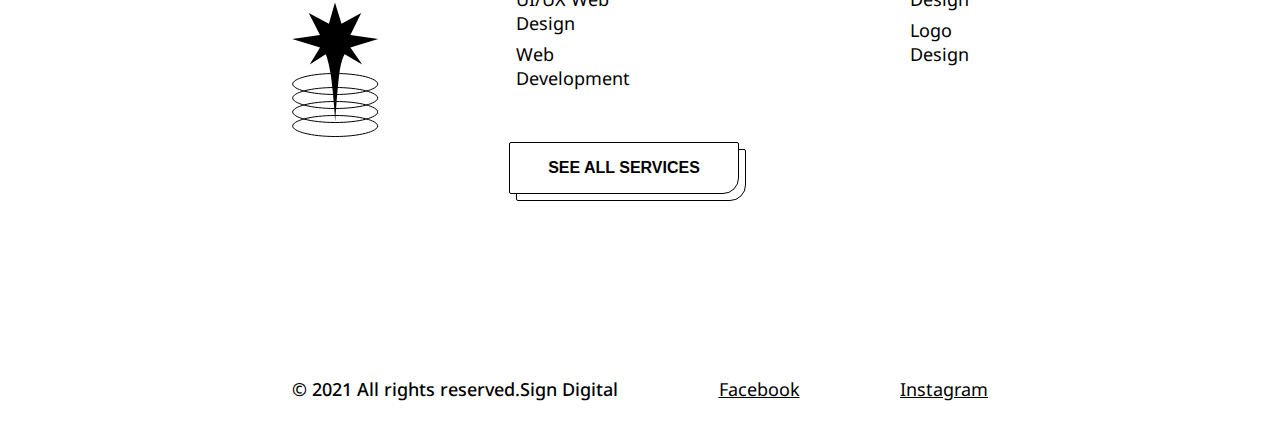
==== commit 59d931e6: "Change hero page layout & style" ====
--- a/index.html
+++ b/index.html
@@ -40,25 +40,25 @@
         </label>
     <!----- Main Menu  ----->
         <nav class="nav-bar">
-            <div class="nav-bar__item heading1">
+            <div class="nav-bar__item title">
                 <a href="./about.html"> 
                     About us
                     <span class="line-through"></span>
                   </a>
             </div>
-            <div class="nav-bar__item heading1">
+            <div class="nav-bar__item title">
                 <a href="./portfolio.html"> 
                     Portfolio
                     <span class="line-through"></span>
                 </a>
             </div>
-            <div class="nav-bar__item heading1">
+            <div class="nav-bar__item title">
                 <a href="./services.html"> 
                     Services
                     <span class="line-through"></span>
                 </a>
             </div>
-            <div class="nav-bar__item heading1">
+            <div class="nav-bar__item title">
                 <a href="./contact.html"> 
                     Contact us
                     <span class="line-through"></span>
@@ -68,39 +68,53 @@
       <!-- First Page Menu  -->
         <div class="page-navigation">
             <ul class="page-navigation__list">
-                <li class="page-navigation__item active" data-section="homePage"><a href="#homePage">hi there</a></li>
-                <li class="page-navigation__item" data-section="about"><a href="#about">who we are</a></li>
-                <li class="page-navigation__item" data-section="portfolio"><a href="#portfolio">what we done</a></li>
-                <li class="page-navigation__item" data-section="services"><a href="#services">what we can do</a></li>
+                <li class="page-navigation__item active" data-section="homePage"> <a href="#homePage"> hi there      </a></li>
+                <li class="page-navigation__item"        data-section="about">    <a href="#about">    who we are    </a></li>
+                <li class="page-navigation__item"        data-section="portfolio"><a href="#portfolio">what we done  </a></li>
+                <li class="page-navigation__item"        data-section="services"> <a href="#services"> what we can do</a></li>
             </ul>
         </div>
     </div>
 <!-- Main Page -->
     <header>
       <a href="./index.html#homePage" id="logo">
-        <img src="./img/blacklogo.svg" />
+        <img src="./img/whitelogo.svg" />
     </a>
     </header>
     <main>
         <section class='welcome-section' id="homePage">
-          <p class='heading2'>hi there we are</p>
-          <h1 class='heading1'>sign digital studio </h1>
-          <a href="#portfolio">
+          <div class="hero-wrapper">
+            <div">
+              <p class='upTitle'>Hello there! We're a</p>
+              <h1 class='title'>de<span class="bordered-text" >sign</span> studio</h1>
+              <p class="description">
+                that specializes in giving your startup or existing business a bold, stylish, fresh, and competitive look. 
+                <br>
+                If you're skeptical about our claims, why not take a look at
+              </p>
+              <a href="#portfolio">
+                <div class='button-container'>
+                    <button class='button'>
+                      see what we do
+                    </button>
+                </div>
+                <div class="star-shape whiteStar">
+                  <img src="./img/whiteStar.png" alt="star-shape">
+                </div>
+              </a>
+            </div>
+            
+          </div>
+        </section>
+        <p class="advice">keep scrolling</p>
+        <section class='about-section' id="about">
+          <div class='left-side'>
+            <p class='heading2'>we're creative professionals driving<br/>brands to the</p>
+            <h2 class='title'>young & bold</h2>
+            <p>Are you keeping up?</p>
             <div class='button-container'>
                 <button class='button'>
                   see what we do
-                </button>
-              </div>
-          </a>
-        </section>
-        <section class='about-section' id="about">
-          <div class='left-side'>
-            <p class='heading2'>we're creative professionals driving<br/>brands to the</p>
-            <h2 class='heading1' >young & bold</h2>
-            <p>Are you keeping up?</p>
-            <div class='button-container'>
-                <button class='button'>
-                  schedule a call
                 </button>
             </div>
           </div>
@@ -109,11 +123,6 @@
           </div>
         </section>
         <section class='portfolio-section' id='portfolio'>
-          <div class='text-description'>
-            <p class="heading2">We will help you to</p>
-            <h2 class='heading1 mid-shrift'>build your brand</h2>
-          </div>
-          <div class='pics-container'>
             <div class='pics'>
               <a href='./portfolioConsultingGroup.html'>
                 <img src='./img/portfolio1.png' />
@@ -128,16 +137,12 @@
                 <img src='./img/portfolio4.png' />
               </a>
             </div>
-            <div class='button-container'>
-                <button class='button'>
-                  more works here
-                </button>
-            </div>
-          </div>
         </section>
         <section class='services-section' id="services">
             <p class='heading2'>we're creative rebels driving<br/>brands to the</p>
-            <h2 class='heading1 whatWeDoHeading'>what we do</h2>
+            <h2 class='title'>what we do</h2>
+            <p>Are you keeping up?</p>
+          
             <div class='lists-wrapper'>
               <div class="star-shape">
                 <img src="./img/Star.svg" alt="star-shape">
@@ -155,25 +160,19 @@
                   <li>Logo Design</li>
                 </ul>
               </div>
-              <div class="button-wrapper">
-                <div class='button-container'>
-                  <a href="./services.html">
-                  <button class='button'>
-                    see all services
-                  </button>
-                  </a>
-                </div>
-              </div>
+              <div class='button-container'>
+                <button class='button'>
+                  see all services
+                </button>
+            </div>
              </div>
             </div>
         </section>
       </main>
       <footer>
         <p>&copy; 2021 All rights reserved.Sign Digital </p>
-        <div class='social'>
-          <a href='https://www.facebook.com/Sign-2213681662203036' target="_blank">Facebook</a>
-          <a href='https://www.instagram.com/sign_digital/' target="_blank">Instagram</a>
-        </div>
+        <a class='social' href='https://www.facebook.com/Sign-2213681662203036' target="_blank">Facebook</a>
+        <a class='social' href='https://www.instagram.com/sign_digital/' target="_blank">Instagram</a>
       </footer>
       <!-- <div class="stiky-line-container">
         <a href="#homePage" id="lineA">
--- a/css/style.css
+++ b/css/style.css
@@ -5,11 +5,13 @@
     font-family: 'Noto Sans';
 }
 
-
-
 html {
     scroll-behavior: smooth;
-  }
+}
+
+body {
+   background-color: #fff;
+}
 
 .intro {
   width: 100%;
@@ -87,18 +89,18 @@
 
 
 
-.heading1 {
+.title {
   font-family: Mosk, sans-serif !important;
   font-size: 132px;
-  color: black;
-  text-transform: capitalize;
   white-space: nowrap;
   overflow: visible;
   font-weight: 900;
+  color: #ffffff;
+  text-transform: uppercase;
 }
 
 .heading2 {
-  font-size: 24px;
+  font-size: 18px;
   color: black;
   text-transform: uppercase;
   font-weight: 300;
@@ -120,11 +122,7 @@
 /* Header */
 
 header {
-  display: flex;
-  align-items: center;
-  justify-content: center;
-  transition: all 1s ease;
-    
+ padding-left: 292px;    
 }
 
 #logo  {
@@ -137,10 +135,13 @@
   z-index: 5;
   position: fixed;
   top: 43px;
+  transition: all .5s ease;
+  mix-blend-mode: difference;
 }
 
 #logo img {
   height: inherit;
+  mix-blend-mode: difference;
 }
 
 
@@ -263,16 +264,6 @@
 	to {transform: rotateY(225deg);}
 }
 
-/* @keyframes bounce {
-  70% { transform:translateY(0%); }
-  80% { transform:translateY(-15%); }
-  90% { transform:translateY(0%); }
-  95% { transform:translateY(-7%); }
-  97% { transform:translateY(0%); }
-  99% { transform:translateY(-3%); }
-  100% { transform:translateY(0); }
-} */
-
 .nav-bar__item a:hover .line-through {
   width: 110%;
 }
@@ -325,16 +316,16 @@
     position: relative;
     width: 230px;
     height: 52px;
-    border: 1px solid #000000;
+    border: 1px solid #fff;
     cursor: pointer;
     margin-top: 52px;
-    border-radius: 2px;
+    border-radius: 2px 2px 16px 2px;
   }
   
   .button {
     width: 230px;
     height: 52px;
-    text-transform: capitalize;
+    text-transform: uppercase;
     background-color: white;
     border: 1px solid black;
     transform: translate(-8px, -8px);
@@ -343,94 +334,68 @@
     cursor: pointer;
     font-size: 16px;
     font-weight: 900;
-    border-radius: 2px;
+    border-radius: 2px 2px 16px 2px;
     font-family: Mosk, sans-serif !important;
   }
   
   .button:hover {
-    background-color: black;
-    color: white;
     transform: translate(-1px, -1px);
-  
-  }
-
-
-
-  /* Sticky Line */
-
-  .stiky-line-container {
-    height: 120px;
-    position: sticky;
-    bottom: 0;
-    left: 50%;
-    z-index: 1;
-    cursor: default;
+  }  
+  
+  /* main  */
+
+  /* Section-Welcome */
+  
+  .welcome-section {
+    width: calc(100% - 80px);
+    height: 90vh;
+    padding: 0 292px;
+    border-radius: 0 0 83px 0;
+    display: flex;
+    align-items: center;
+    background-color: #000000;
+    position: relative;
+  }
+
+  .hero-wrapper a {
     display: flex;
     align-items: flex-end;
-    justify-content: center;
-  }
-
-
-  .lineAnimation {
-    --webkit-animation: uparrow 2s 2 ease-in-out;
-  }
-
-  .lineAnimationHover {
-    --webkit-animation: uparrow 2s infinite ease-in-out;
-  }
-
-  .stiky-line-container  a {
-    cursor: default;
-    padding: 10px 10px 0 10px;
-  }
-
-  
-  #stiky-line {
-    width: 1px;
-    height: 70px;
-    background-color: black;
-    position: sticky;
-    bottom: 0;
-    left: 50%;
-    z-index: 3;
-  }
-
-  #stiky-line::before {
-    content: '';
-    border: solid black;
-    border-width: 0 1px 1px 0;
-    display: inline-block;
-    padding: 6px;
-    transform: rotate(-135deg);
-    -webkit-transform: rotate(-135deg);
-    margin: 0 -6px;
-    display: var(--beforeDisplay, none);
-  }
-  
-  
-  
-  /* main  */
-
-  main {
-    padding: 0 284px;
-    padding: 0 10%;
-    overflow: hidden;
-  }
-
-  /* Section-Welcome */
-  
-  .welcome-section {
-    height: 100vh;
-    display: flex;
-    flex-direction: column;
-    align-items: center;
-    justify-content: center;
-    background-image: url(../img/Pyramid.png);
-    background-repeat: no-repeat;
-    background-position: center;
-    -webkit-background-attachment: fixed;
-    background-attachment: fixed;
-  }
+    justify-content: space-between;
+  }
+
+  .bordered-text {
+    color: #000; /* Text color */
+    text-shadow: 
+      -1px -1px 0 #fff,  
+      1px -1px 0 #fff,
+      -1px 1px 0 #fff,
+      1px 1px 0 #fff; /* Border color and thickness */
+  }
+
+  .description {
+    color: #ffffff;
+    font-size: 10px;
+    font-weight: 400;
+  }
+
+  .advice {
+    font-size: 12px;
+    text-transform: uppercase;
+    margin-left: 292px;
+    margin-top: 30px;
+    /* margin-bottom: 30px; */
+  }
+
+  .upTitle {
+    color: #ffffff;
+    font-size: 24px;
+  }
+/* 
+  .whiteStar {
+    position: absolute;
+    right: 280px;
+    bottom: 50px;
+  } */
   
 /* Section-About */
  
@@ -441,6 +406,7 @@
     display: flex;
     justify-content: space-between;
     align-items: center;
+    padding: 0 292px;
   }
   
   .left-side {
@@ -450,6 +416,15 @@
     flex-direction: column;
     align-items: flex-start;
     justify-content: center;
+  }
+
+  .left-side p {
+    font-size: 18px;
+    font-weight: 400;
+  }
+
+  .about-section .button-container {
+    border: 1px solid #000;
   }
   
   .right-side {
@@ -463,59 +438,21 @@
     border-radius: 0 15% 0 0 ;
   }
 
+  h2.title {
+    color: #000;
+  }
+
   /* Section-Portfolio */
   
   .portfolio-section {
     height: 100vh;
-    padding-top: 5%;
-    display: flex;
-    flex-direction: column;
-    align-items: center;
-    justify-content: center;
-  }
-  
-  .mid-shrift {
-    font-size: 71px !important;
-  }
-
-  .text-description {
-    text-align: center;
-  }
-  
-  
-  .pics-container {
-    width: 100%;
-    display: flex;
-    flex-direction: column;
-    align-items: center;
-  }
-  
+    padding: 10px 0;
+  }
   
   .pics {
-    margin-top: 50px ;
-    display: grid;
-    grid-template-columns: auto auto auto auto;
-    gap: 31px;
-  }
-  
-  
-  .pics img {
-    width: 100%;
-    max-height: 320px;
-    height: auto;
-    max-width: 320px;
-    cursor: pointer;
-    transition: all .3s linear;
-  }
-
-  .pics img:hover {
-    border-radius: 50%;
-    transition: all .3s linear;
-
-  }
-
-
-  
+    display: flex;
+    justify-content: space-between;
+  }
 
   /* Section-services */
     
@@ -524,7 +461,16 @@
     display: flex;
     flex-direction: column;
     justify-content: center;
-    padding: 0 100px;
+    padding: 0 292px;
+  }
+
+  .services-section p {
+    font-size: 18px;
+    font-weight: 400;
+  }
+
+  .services-section .button-container {
+    border: 1px solid #000;
   }
 
   .whatWeDoHeading {
@@ -577,22 +523,12 @@
   
   
 /* footer  */
-
- .footer-wrapper {
-   height: 100vh;
-   display: flex;
-   flex-direction: column;
-   justify-content: flex-end;
- }
-
-
-
   footer {
-    padding: 20px 274px;
+    padding: 20px 292px;
     display: flex;
     justify-content: space-between;
     font-size: 18px;
-    font-weight: 500;
+    font-weight: 400;
   }
 
   footer p {
@@ -600,17 +536,8 @@
   }
   
   .social {
-    display: flex;
-  }
-  
-  .social a {
     color: black;
-    margin-right: 10px;
-  }
-
-
-
-
+  }
 
   /* Animations */ 
   @keyframes uparrow {
@@ -673,23 +600,4 @@
   transition: 0.2s;
   z-index: 999;
   mix-blend-mode: difference;
-}
-
-
-
-
-
-
-
-
-
-
-
-
-
-
-
-
-
-
-
+}--- a/css/media.css
+++ b/css/media.css
@@ -14,9 +14,9 @@
     font-size: 35px;
   }
 
-  .info__content-title {
+  /* .info__content-title {
     font-size: 20px ;
-  }
+  } */
 
   .info__content-text {
     font-size: 13px;
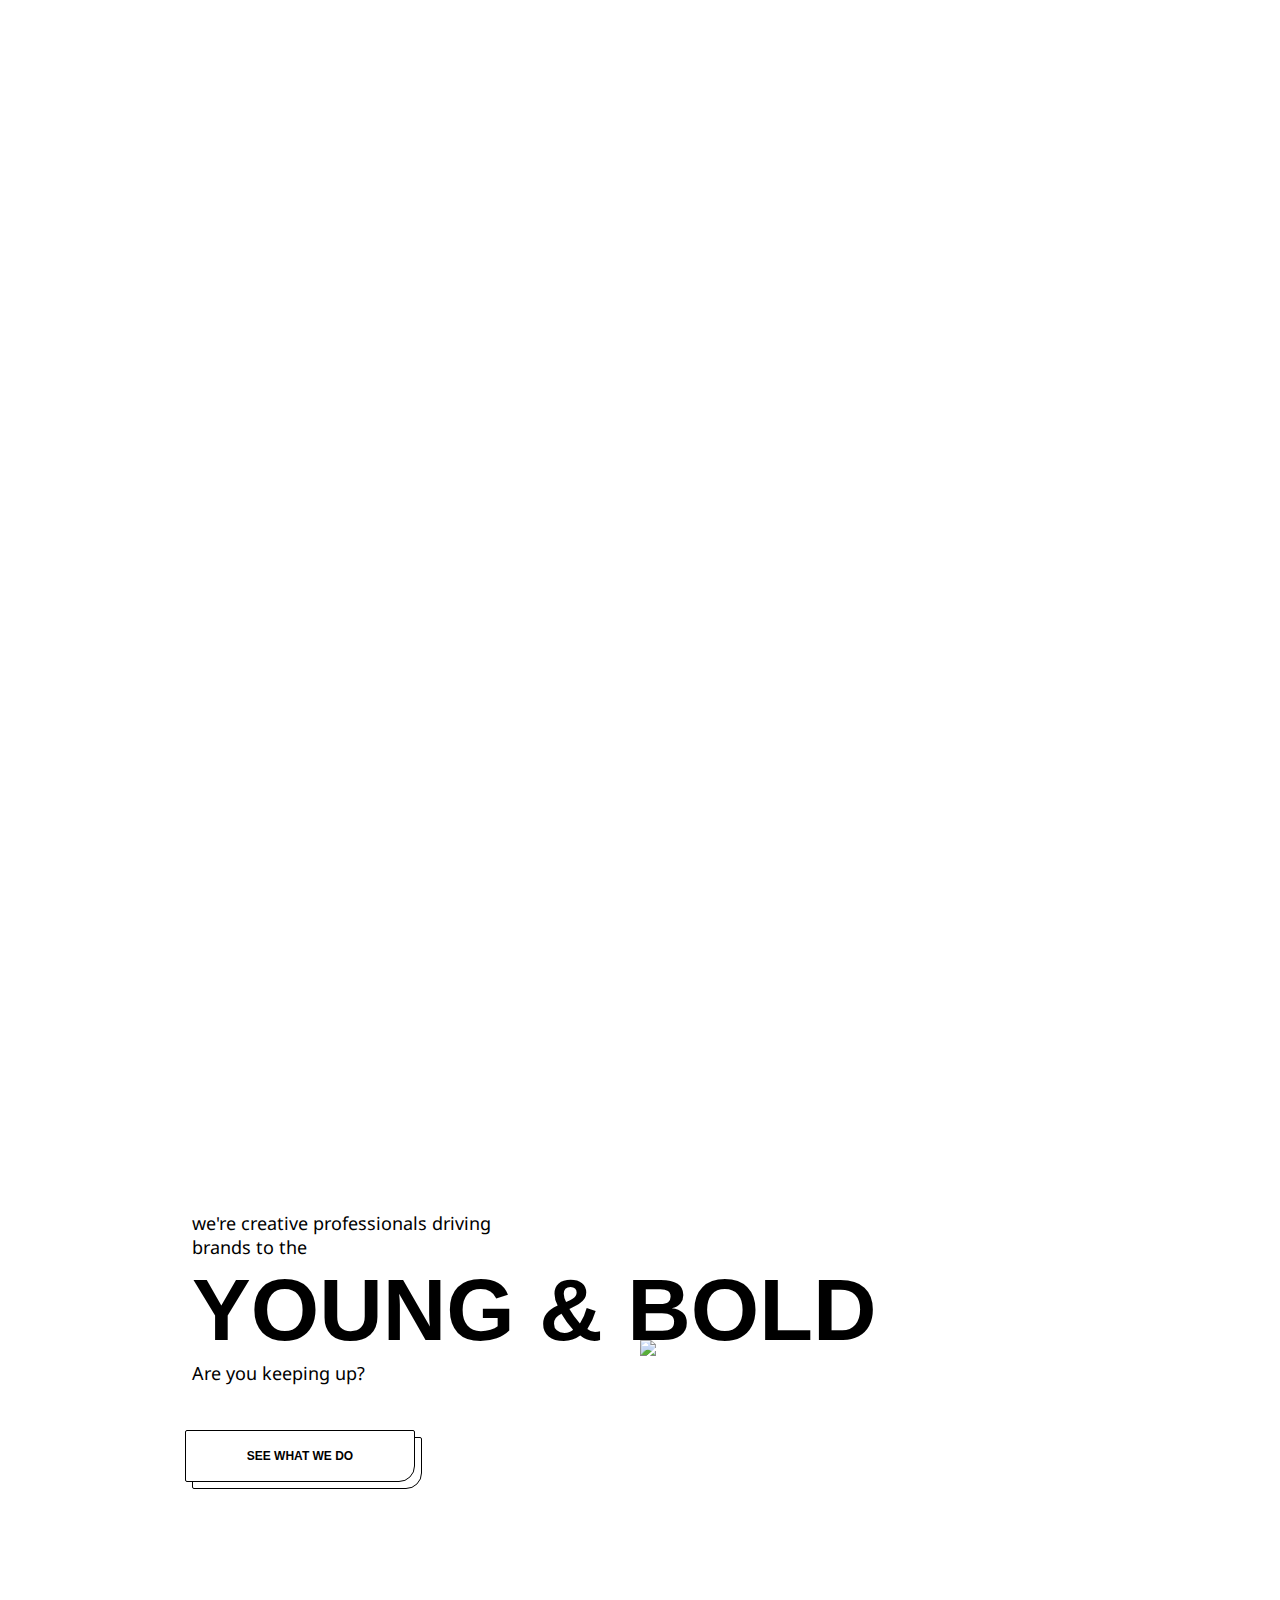
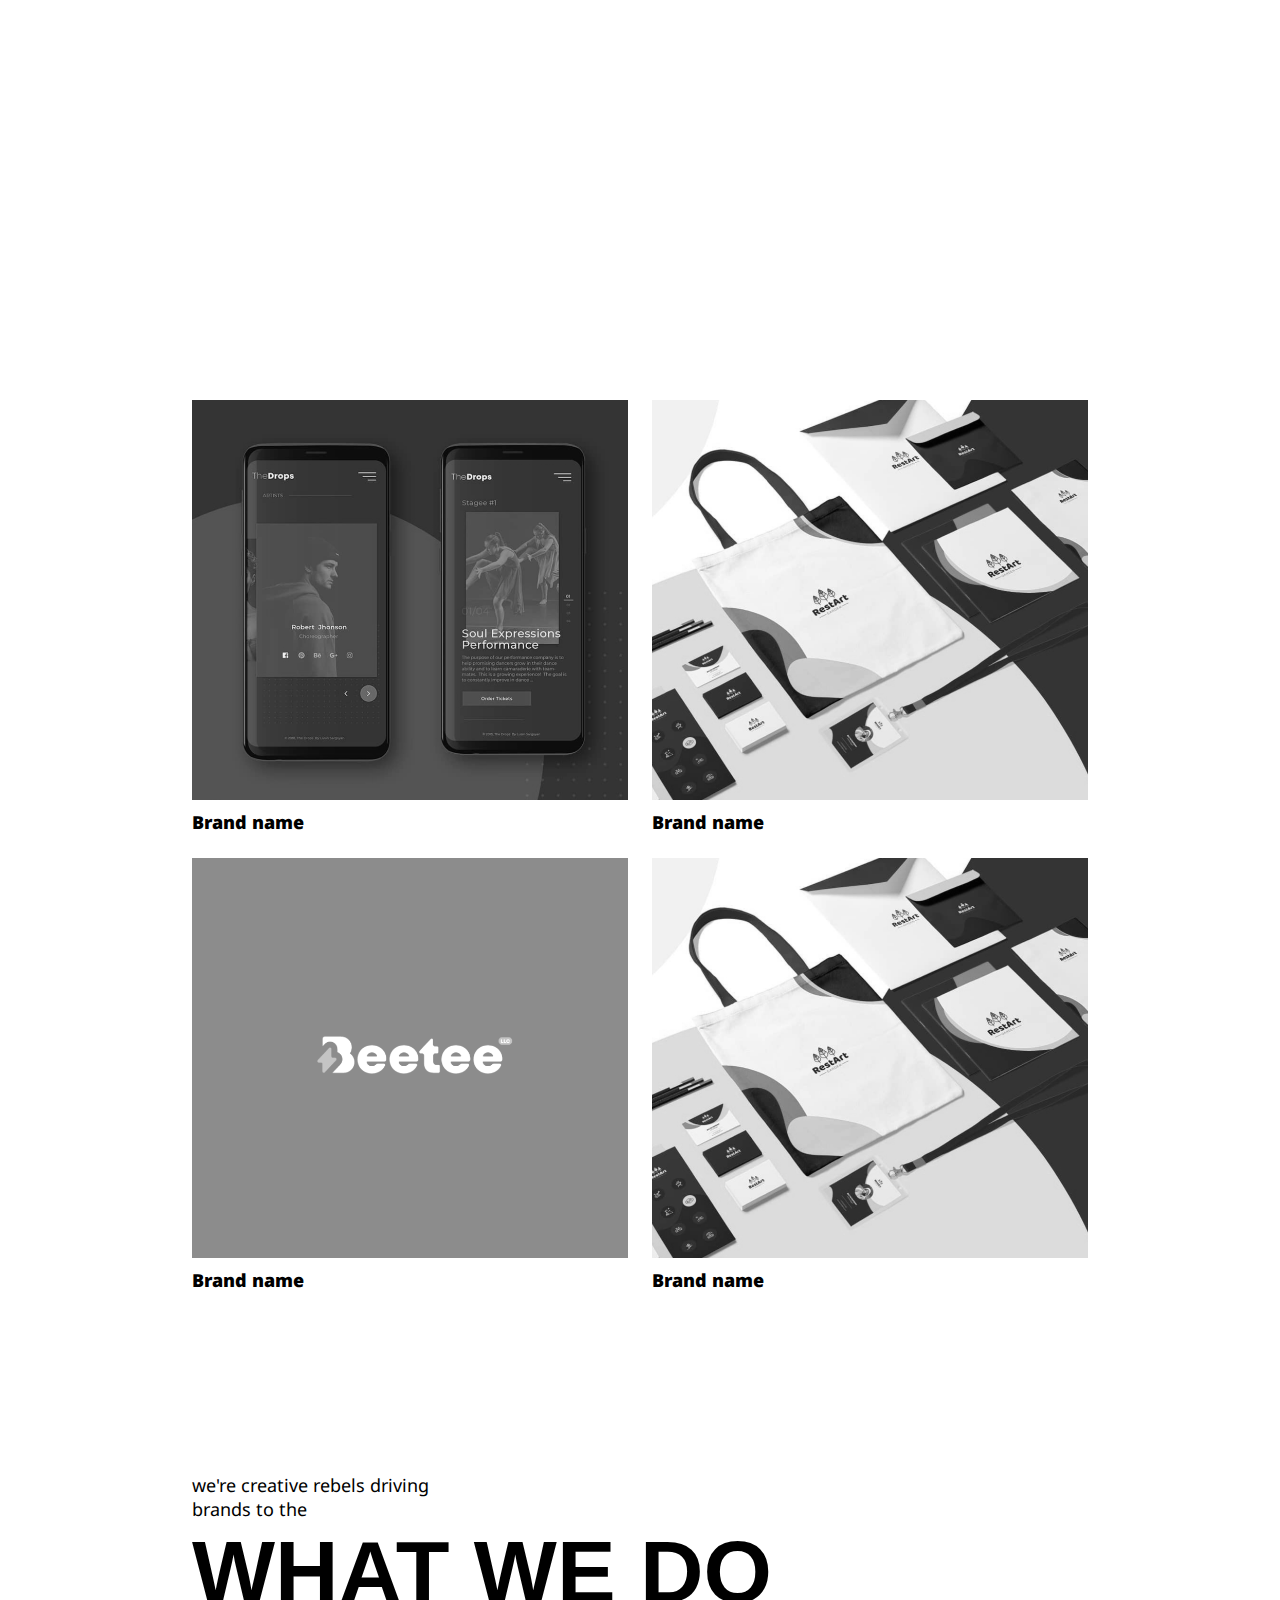
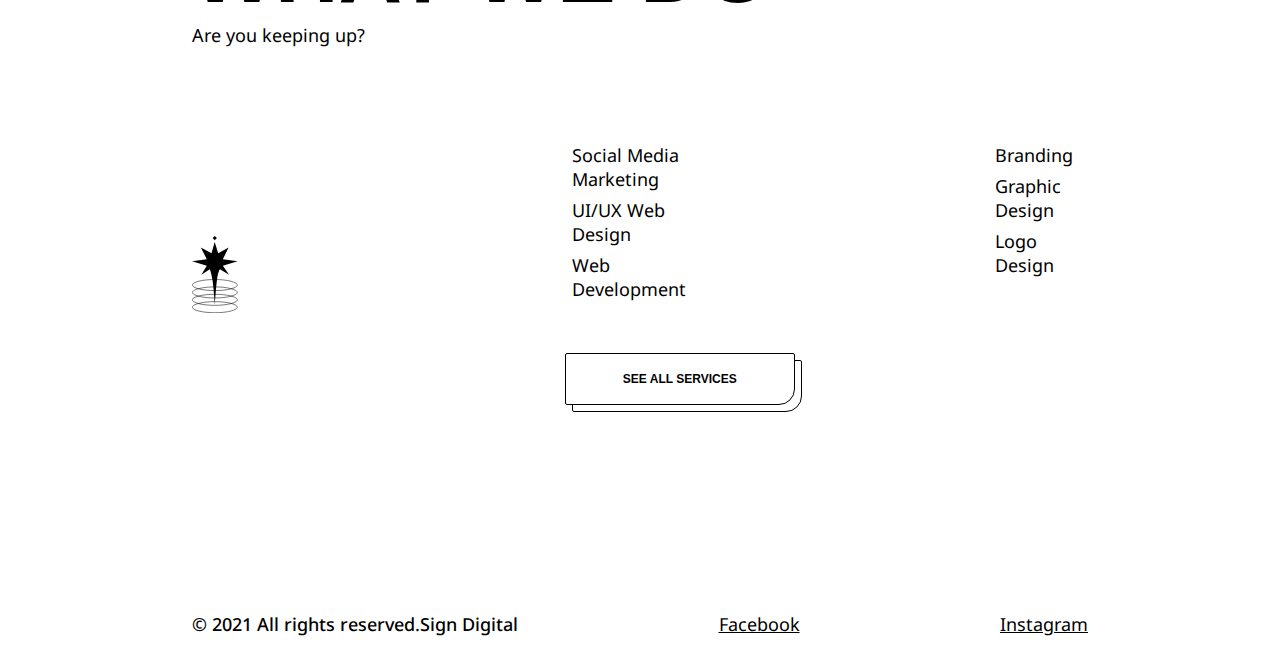
==== commit 7928f24e: "Update" ====
--- a/index.html
+++ b/index.html
@@ -5,6 +5,7 @@
     <meta http-equiv="X-UA-Compatible" content="IE=edge">
     <meta name="viewport" content="width=device-width, initial-scale=1.0">
     <title>Sign Digital Studio</title>
+    <link href="https://fonts.googleapis.com/css2?family=Roboto:wght@400&family=Montserrat:wght@400&family=Lobster&display=swap" rel="stylesheet">
     <link rel="stylesheet" href="./icons/style.css">
     <link rel="stylesheet" href="./fonts/stylesheet.css">
     <link rel="stylesheet" href="./css/style.css">
@@ -82,7 +83,7 @@
     </a>
     </header>
     <main>
-        <section class='welcome-section' id="homePage">
+        <section class='welcome-section noise' id="homePage">
           <div class="hero-wrapper">
             <div">
               <p class='upTitle'>Hello there! We're a</p>
@@ -106,7 +107,7 @@
             
           </div>
         </section>
-        <p class="advice">keep scrolling</p>
+        <!-- <p class="advice">keep scrolling</p> -->
         <section class='about-section' id="about">
           <div class='left-side'>
             <p class='heading2'>we're creative professionals driving<br/>brands to the</p>
@@ -125,16 +126,28 @@
         <section class='portfolio-section' id='portfolio'>
             <div class='pics'>
               <a href='./portfolioConsultingGroup.html'>
-                <img src='./img/portfolio1.png' />
+                <img src='./img/balerina.png' />
+                <div class="branding">
+                  <p class="brand-name">Brand name</p>
+                </div>
               </a>
               <a href='./portfolio.html'>
-                <img src='./img/portfolio2.png' />
+                <img src='./img/restart.png' />
+                <div class="branding">
+                  <p class="brand-name">Brand name</p>
+                </div>
               </a>
               <a href='./portfolio.html'>
-                <img src='./img/portfolio3.png' />
+                <img src='./img/beetee.png' />
+                <div class="branding">
+                  <p class="brand-name">Brand name</p>
+                </div>
               </a>
               <a href='./portfolio.html'>
-                <img src='./img/portfolio4.png' />
+                <img src='./img/restart.png' />
+                <div class="branding">
+                  <p class="brand-name">Brand name</p>
+                </div>
               </a>
             </div>
         </section>
--- a/css/style.css
+++ b/css/style.css
@@ -91,7 +91,7 @@
 
 .title {
   font-family: Mosk, sans-serif !important;
-  font-size: 132px;
+  font-size: 6.875vw;
   white-space: nowrap;
   overflow: visible;
   font-weight: 900;
@@ -99,22 +99,14 @@
   text-transform: uppercase;
 }
 
-.heading2 {
-  font-size: 18px;
-  color: black;
-  text-transform: uppercase;
-  font-weight: 300;
- 
-}
-
 .heading3 {
-  font-size: 48px;
+  font-size: 2.500vw;
   font-family: Mosk, sans-serif ;
   font-weight: 900;
 }
 
 p {
-  font-size: 18px;
+  font-size: 2.500vw;
   font-weight: 400;
 }
 
@@ -122,7 +114,8 @@
 /* Header */
 
 header {
- padding-left: 292px;    
+ padding-left: 15%; 
+ z-index: 5;   
 }
 
 #logo  {
@@ -218,10 +211,9 @@
 /*********************/
 .nav-bar {
   height: 100vh;
-  width: 100%;
   display: flex;
   flex-direction: column;
-  background-color: #000000;
+  background-color: #ffffff;
   position: absolute;
   top: 0;
   right: -2000px;
@@ -229,22 +221,24 @@
   align-items: flex-start;
   padding: 47px 400px;
   transition: all 700ms;
+  z-index: 2;
+  margin-right: 80px;
 }
 
 .nav-bar__item {
   cursor: pointer;
-  color: white;
+  color: black;
   position: relative;
 }
 
 .nav-bar__item a {
-  color: white;
+  color: black;
   text-decoration: none;
   position: relative;
 }
 
 .nav-bar__item span {
-  background-color: white;
+  background-color: black;
   height: 4px;
   width: 0;
   display: block;
@@ -299,7 +293,7 @@
   text-transform: uppercase;
   color: #000000;
   white-space: nowrap;
-  font-size: 12px;
+  font-size: 10px;
  
 }
 
@@ -332,7 +326,7 @@
     transition: all 0.2s ease;
     text-align: center;
     cursor: pointer;
-    font-size: 16px;
+    font-size: 12px;
     font-weight: 900;
     border-radius: 2px 2px 16px 2px;
     font-family: Mosk, sans-serif !important;
@@ -347,15 +341,47 @@
   /* Section-Welcome */
   
   .welcome-section {
-    width: calc(100% - 80px);
-    height: 90vh;
-    padding: 0 292px;
+    max-width: calc(100% - 80px);
+    height: 100vh;
+    padding: 0 15%;
     border-radius: 0 0 83px 0;
     display: flex;
     align-items: center;
-    background-color: #000000;
+    background-color: #1e1e1e;
     position: relative;
-  }
+    overflow: hidden; /* Ensure content doesn't overflow */
+  }
+  
+  .welcome-section::before {
+    content: "";
+    position: absolute;
+    top: -50%;
+    left: -50%;
+    right: -50%;
+    bottom: -50%;
+    width: 200%;
+    height: 200vh;
+    background: transparent url('http://assets.iceable.com/img/noise-transparent.png') repeat 0 0;
+    background-repeat: repeat;
+    animation: bg-animation .2s infinite;
+    opacity: .9;
+    visibility: visible;
+    /* z-index: 1; Ensure the noise is behind other content */
+  }
+
+  @keyframes bg-animation {
+    0% { transform: translate(0,0) }
+    10% { transform: translate(-5%,-5%) }
+    20% { transform: translate(-10%,5%) }
+    30% { transform: translate(5%,-10%) }
+    40% { transform: translate(-5%,15%) }
+    50% { transform: translate(-10%,5%) }
+    60% { transform: translate(15%,0) }
+    70% { transform: translate(0,10%) }
+    80% { transform: translate(-15%,0) }
+    90% { transform: translate(10%,5%) }
+    100% { transform: translate(5%,0) }
+}
 
   .hero-wrapper a {
     display: flex;
@@ -364,31 +390,40 @@
   }
 
   .bordered-text {
-    color: #000; /* Text color */
-    text-shadow: 
-      -1px -1px 0 #fff,  
-      1px -1px 0 #fff,
-      -1px 1px 0 #fff,
-      1px 1px 0 #fff; /* Border color and thickness */
+    font-family: Mosk, sans-serif !important;
+    animation: fontChange 1s infinite;
+  }
+
+  @keyframes fontChange {
+    0%, 33% {
+      font-family: 'Roboto', sans-serif !important;
+    }
+    34%, 66% {
+      font-family: 'Montserrat', sans-serif !important;
+    }
+    67%, 100% {
+      font-family: 'Lobster', cursive !important;
+    }
   }
 
   .description {
     color: #ffffff;
-    font-size: 10px;
-    font-weight: 400;
-  }
-
-  .advice {
-    font-size: 12px;
+    font-size: 14px;
+    font-weight: 300;
+    line-height: 22px;
+  }
+
+  /* .advice {
+    font-size: 0.625vw;
     text-transform: uppercase;
-    margin-left: 292px;
+    margin-left: 15%;
     margin-top: 30px;
     /* margin-bottom: 30px; */
-  }
+  } */
 
   .upTitle {
     color: #ffffff;
-    font-size: 24px;
+    font-size: 1.250vw;
   }
 /* 
   .whiteStar {
@@ -406,7 +441,7 @@
     display: flex;
     justify-content: space-between;
     align-items: center;
-    padding: 0 292px;
+    padding: 0 15%;
   }
   
   .left-side {
@@ -445,13 +480,58 @@
   /* Section-Portfolio */
   
   .portfolio-section {
-    height: 100vh;
-    padding: 10px 0;
-  }
-  
+    /* width: calc(100% - 80px); */
+    margin: 200px 0 0 0;
+    padding: 0 15%;
+  }
+
   .pics {
+    width: 100%;
+    display: grid;
+    grid-template-columns: auto auto;
+    grid-template-rows: auto auto;
+    gap: 24px;
+    /* justify-content: space-between;
+    overflow-x: scroll;
+    overflow-y: visible;
+    -ms-overflow-style: none;  /* IE and Edge */
+    /* scrollbar-width: none;  */
+  }
+
+  .portfolio-section .pics a {
+    display: block;
+    text-decoration: none;
+    color: black;
+  }
+
+  .portfolio-section .pics a:hover .brand-name {
+    text-decoration: underline;
+  }
+
+  .portfolio-section .pics img {
+    width: 100%;
+    height: 400px;
+    display: block;
+    object-fit: cover;
+    filter: grayscale(100%);
+    transition: filter 0.3s ease-in-out;
+  }
+
+  .portfolio-section .pics img:hover {
+    filter: grayscale(0%);
+  }
+
+  .branding {
     display: flex;
     justify-content: space-between;
+    margin-top: 10px;
+  }
+
+  .branding p {
+    color: black;
+    font-size: 18px;
+    text-decoration: none;
+    font-weight: 900;
   }
 
   /* Section-services */
@@ -461,7 +541,7 @@
     display: flex;
     flex-direction: column;
     justify-content: center;
-    padding: 0 292px;
+    padding: 0 15%;
   }
 
   .services-section p {
@@ -487,9 +567,11 @@
 
   .lists-wrapper .star-shape {
     width: 50%;
+    
   }
 
   .star-shape img {
+    height: 6vw;
     animation: rotateAnimation 3s linear infinite;
   }
 
@@ -524,7 +606,7 @@
   
 /* footer  */
   footer {
-    padding: 20px 292px;
+    padding: 20px 15%;
     display: flex;
     justify-content: space-between;
     font-size: 18px;
@@ -532,6 +614,7 @@
   }
 
   footer p {
+    font-size: 18px;
     font-weight: 500;
   }
   
--- a/css/media.css
+++ b/css/media.css
@@ -9,29 +9,10 @@
   }
 }
 
-@media only screen and (max-width: 1560px) {
-  .heading3 {
-    font-size: 35px;
-  }
-
-  /* .info__content-title {
-    font-size: 20px ;
-  } */
-
-  .info__content-text {
-    font-size: 13px;
-  }
-}
-
-
-@media only screen and (max-width: 1460px) {
-    .heading1 {
-      font-size: 95px;
-    }
-  
-    .about-section {
+@media only screen and (max-width: 1460px) {  
+    /* .about-section {
       height: 100vh;
-    }
+    } */
 
     .whatWeDoHeading {
       text-align: center;
@@ -61,26 +42,11 @@
     
   
     @media only screen and (max-width: 1150px) {
-      .heading1 {
-        font-size: 90px;
-      }
-  
       .about-section {
         height: 100vh;
       }
   
-    .heading2 {
-      font-size: 20px;
-    }
-
-    .heading3 {
-      font-size: 30px;
-    }
-
-    .info__content-title {
-      font-size: 16px;
-    }
-  
+ 
     .nav-bar {
       padding: 47px 150%;
     }
@@ -96,14 +62,6 @@
     .pics img {
       height: auto;
     }
-  
-    .services-section {
-      padding: 170px 0;
-  }
-  
-    footer {
-      padding: 0 10%;
-    }
 
     .lists {
       gap: 100px;
@@ -113,22 +71,6 @@
   
   
   @media only screen and (max-width: 1075px) {
-    .heading1 {
-      font-size: 70px;
-    }
-  
-    .heading2 {
-      font-size: 18px;
-    }
-  
-    .mid-shrift {
-      font-size: 53px !important;
-   }
-
-   footer p {
-    font-size: 12px;
-   }
-
    .lists ul {
     margin-right: 15px; 
    }
@@ -141,19 +83,14 @@
   }
   
   
-  @media only screen and (max-width: 800px) {
-    .heading1 {
-        font-size: 48px;
-    }
-
-    .services-section {
-        padding: 170px 0 80px;
-    }
-  
+  @media only screen and (max-width: 800px) {  
     .cube-img {
       margin-bottom: 100px;
     }
   
+    .upTitle {
+      font-size: 12px;
+    }
   
     .pics {
       gap: 7px;
@@ -169,7 +106,6 @@
   @media only screen and (max-width: 640px) {
     .button {
       width: 185px;
-      font-size: 15px;
     }
   
     .button-container {
@@ -180,46 +116,80 @@
       gap: 65px;
     }
   
-    .heading1 {
-      font-size: 48px;
-    }
-  
-    .mid-shrift {
-      font-size: 41px !important;
-    }
-
     .site-navigation {
         width: 40px;
     }
 
+    .portfolio-section {
+      width: calc(100% - 40px);
+    }
+
+    .welcome-section {
+      /* width: 100%; */
+      max-width: calc(100% - 40px);
+    }
+
     :root {
         --burger-margin: 6px;
     }
-
-
-  
   }
   
   @media only screen and (max-width: 600px) {
-    .heading1 {
-        font-size: 45px;
-        text-align: center;
-        white-space: unset;
-    }
-  
+    .burger-menu {
+      width: max-content;
+      display: flex;
+      flex-direction: column;
+      gap: var(--burger-gap);
+      position: absolute;
+      top: 47px;
+      left: var(--burger-margin);
+      z-index: 3;
+      cursor: pointer;
+    }
+    
+    .burger-menu::before,
+    .burger-menu::after,
+    .burger-menu input {
+      content: "";
+      width: var(--bar-width);
+      height: var(--bar-height);
+      background-color: #000;
+      transform-origin: left center;
+      border-radius: 9999px;
+      transition: opacity 500ms,
+                  width   500ms,
+                  transform 500ms,
+                  rotate 500ms;
+      mix-blend-mode: difference;
+    }
+    
+    .burger-menu input {
+      appearance: none;
+      outline: none;
+      pointer-events: none;
+      background-color: black;
+      mix-blend-mode: difference;
+    } 
+    
+    .burger-menu:has(input:checked)::before {
+      rotate: 45deg;
+      background-color: white;
+    }
+    
+    .burger-menu:has(input:checked)::after {
+      rotate: -45deg;
+      background-color: white;
+    }
+    
+    .burger-menu input:checked {
+      opacity: 0;
+      width: 0;
+    }
+
     .heading2 {
-      font-size: 16px;
       text-align: center;
   }
-  
-    footer p {
-      font-size: 12px;
-    }
-  
-    .social a {
-      font-size: 12px;
-    }
-  
+
     #logo {
       height: 30px;
     }
@@ -296,13 +266,16 @@
     padding: 0 0;
   }
 
+  .welcome-section {
+    max-width: 100%;
+  }
+
   .site-navigation {
-    border-left: 0;
-    background-color: transparent;
-  }
-
-  .page-navigation {
-    display: none;
+    visibility: hidden;
+  }
+
+  .burger-menu {
+    visibility: visible;
   }
 
   .about-section {
@@ -335,15 +308,6 @@
       height: 25px;
   }
   
-  
-  .heading1 {
-    font-size: 37px;
-  }
-  
-  .heading2 {
-    font-size: 14px;
-  }
-  
   .cube-img {
     margin-bottom: 23px;
   }
